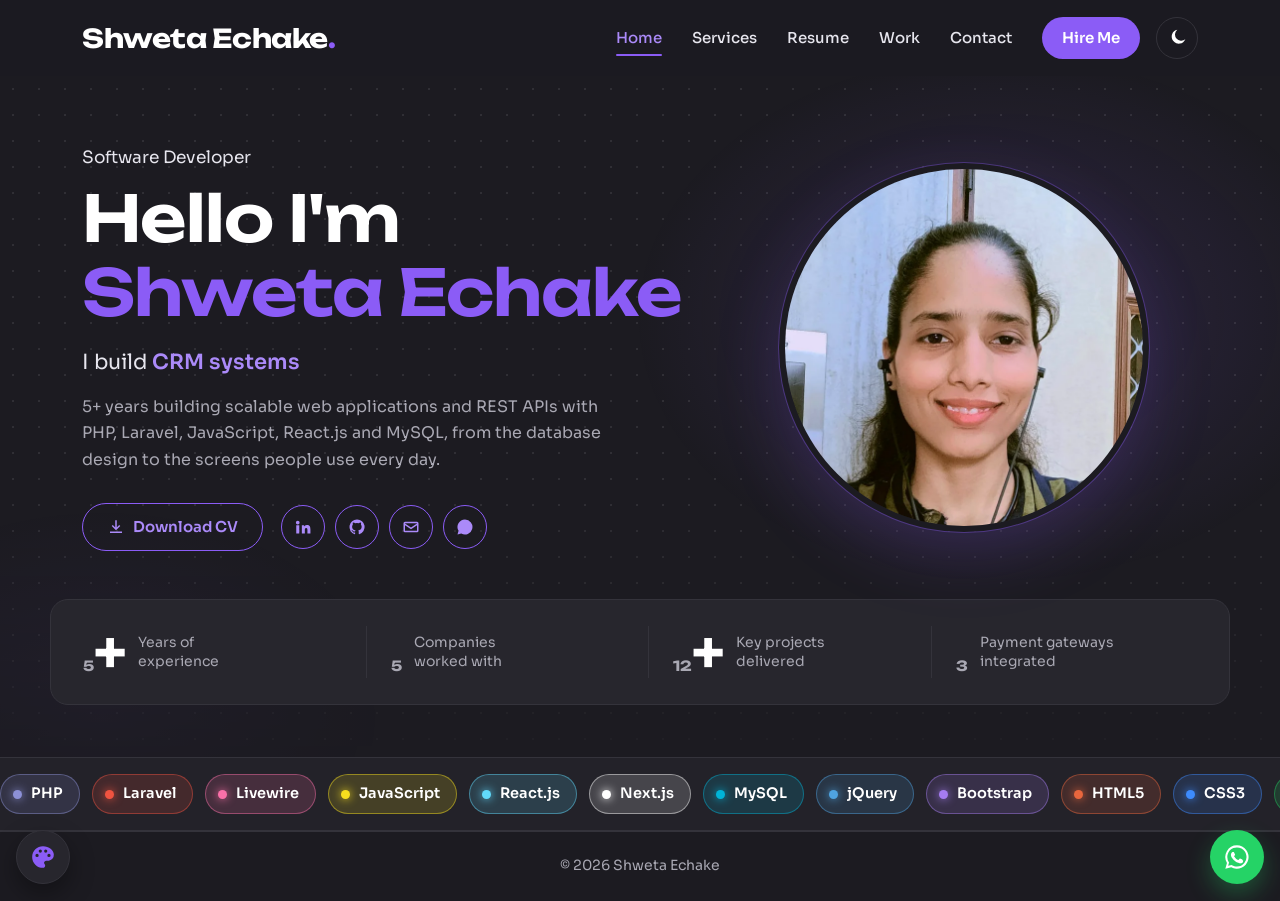
==== index.html @ 84bd7b8d "Home: the numbers count up from 0, like FolioHub Co-Authored-By: Claude Opus 5.5 <noreply@anthropic." ====
<!doctype html>
<html lang="en">
<head>
    <meta charset="utf-8">
    <meta name="viewport" content="width=device-width, initial-scale=1">
    <title>Shweta Echake - Senior Software Developer</title>
    <meta name="description" content="Shweta Echake - Senior Software Developer in Mumbai with 5+ years building web applications and REST APIs with PHP, Laravel, React.js and MySQL.">
    <meta property="og:title" content="Shweta Echake - Senior Software Developer">
    <meta property="og:description" content="5+ years building web applications and REST APIs with PHP, Laravel, React.js and MySQL.">
    <meta property="og:type" content="website">
    <meta name="theme-color" content="#1c1b21">
    <link rel="canonical" href="https://shwetaechake.github.io/">
    <meta property="og:url" content="https://shwetaechake.github.io/">
    <meta property="og:image" content="https://shwetaechake.github.io/images/og.png">
    <meta property="og:image:width" content="1200">
    <meta property="og:image:height" content="630">
    <meta property="og:image:alt" content="Shweta Echake - Senior Software Developer, PHP · Laravel · React.js · MySQL">
    <meta name="twitter:card" content="summary_large_image">
    <script type="application/ld+json">
    {"@context": "https://schema.org", "@type": "Person", "name": "Shweta Echake", "jobTitle": "Senior Software Developer",
     "url": "https://shwetaechake.github.io/", "email": "mailto:shwetaechake16@gmail.com", "address": {"@type": "PostalAddress", "addressLocality": "Mumbai", "addressCountry": "IN"},
     "worksFor": {"@type": "Organization", "name": "Datagrid Solutions"},
     "knowsAbout": ["PHP", "Laravel", "JavaScript", "React.js", "Next.js", "MySQL", "REST APIs", "Payment gateway integration"],
     "sameAs": ["https://linkedin.com/in/shweta-echake", "https://github.com/ShwetaEchake"]}
    </script>
    <link rel="icon" href="data:image/svg+xml,%3Csvg xmlns='http://www.w3.org/2000/svg' viewBox='0 0 64 64'%3E%3Crect width='64' height='64' rx='14' fill='%231c1b21'/%3E%3Ctext x='32' y='42' font-family='Arial' font-size='26' font-weight='700' fill='%238b5cf6' text-anchor='middle'%3ESE%3C/text%3E%3C/svg%3E">
    <link rel="preconnect" href="https://fonts.googleapis.com">
    <link rel="preconnect" href="https://fonts.gstatic.com" crossorigin>
    <link href="https://fonts.googleapis.com/css2?family=Unbounded:wght@500;600;700&family=Sora:wght@300;400;500;600&display=swap" rel="stylesheet">
    <link rel="stylesheet" href="styles.css?v=202610281732">
</head>
<body>
    <header class="site-header">
        <div class="wrap nav">
            <a href="#home" class="logo" aria-label="Shweta Echake - home">Shweta Echake<span>.</span></a>
            <button class="nav-toggle" aria-expanded="false" aria-controls="nav-links" aria-label="Open menu">
                <span></span><span></span><span></span>
            </button>
            <nav id="nav-links" class="nav-links">
                <a href="#home">Home</a>
                <a href="#services">Services</a>
                <a href="#resume">Resume</a>
                <a href="#work">Work</a>
                <a href="#contact">Contact</a>
                <a href="#contact" class="nav-cta">Hire Me</a>
            </nav>
        </div>
    </header>

    <main id="top">
        <!-- ============ HOME ============ -->
        <section id="home" class="tab hero" data-tab="home">
            <div class="wrap hero-grid">
                <div class="hero-copy">
                    <p class="hero-role">Software Developer</p>
                    <h1>Hello I'm<br><span>Shweta Echake</span></h1>
                    <p class="hero-line">I build <span class="rotator" aria-live="polite"><span class="rotator-word">CRM systems</span></span></p>
                    <p class="lead">5+ years building scalable web applications and REST APIs with PHP, Laravel, JavaScript, React.js and MySQL, from the database design to the screens people use every day.</p>
                    <div class="hero-actions">
                        <a href="Shweta_Echake_Resume.pdf" class="btn btn-outline" download>
                            <svg viewBox="0 0 24 24" aria-hidden="true"><path d="M11 3h2v9.6l3.3-3.3 1.4 1.4L12 16.4l-5.7-5.7 1.4-1.4 3.3 3.3V3ZM4 18h16v2H4v-2Z"/></svg>
                            Download CV
                        </a>
                        <ul class="socials">
                            <li><a href="https://linkedin.com/in/shweta-echake" target="_blank" rel="noopener" aria-label="LinkedIn"><svg viewBox="0 0 24 24" aria-hidden="true"><path d="M4.98 3.5a2.5 2.5 0 1 1 0 5 2.5 2.5 0 0 1 0-5ZM3 9.75h4v11H3v-11Zm6.5 0h3.8v1.5h.05c.53-1 1.83-2.05 3.77-2.05 4.03 0 4.78 2.65 4.78 6.1v5.450h-4v-4.83c0-1.15-.02-2.63-1.6-2.63-1.6 0-1.85 1.25-1.85 2.55v4.91h-4v-11Z"/></svg></a></li>
                            <li><a href="https://github.com/ShwetaEchake" target="_blank" rel="noopener" aria-label="GitHub"><svg viewBox="0 0 24 24" aria-hidden="true"><path d="M12 2a10 10 0 0 0-3.2 19.5c.5.1.7-.2.7-.5v-1.7c-2.8.6-3.4-1.3-3.4-1.3-.5-1.2-1.1-1.5-1.1-1.5-.9-.6.1-.6.1-.6 1 .1 1.5 1 1.5 1 .9 1.5 2.4 1.1 2.9.8.1-.6.4-1.1.6-1.3-2.2-.3-4.6-1.1-4.6-5 0-1.1.4-2 1-2.7-.1-.3-.4-1.3.1-2.7 0 0 .8-.3 2.8 1a9.6 9.6 0 0 1 5 0c1.9-1.3 2.7-1 2.7-1 .6 1.4.2 2.4.1 2.7.6.7 1 1.6 1 2.7 0 3.9-2.3 4.7-4.6 5 .4.3.7.9.7 1.9v2.8c0 .3.2.6.7.5A10 10 0 0 0 12 2Z"/></svg></a></li>
                            <li><a href="mailto:shwetaechake16@gmail.com" aria-label="Email"><svg viewBox="0 0 24 24" aria-hidden="true"><path d="M4 5h16a2 2 0 0 1 2 2v10a2 2 0 0 1-2 2H4a2 2 0 0 1-2-2V7a2 2 0 0 1 2-2Zm0 2v.4l8 5.2 8-5.2V7H4Zm16 2.8-7.5 4.9a1 1 0 0 1-1 0L4 9.8V17h16V9.8Z"/></svg></a></li>
                            <li><a href="https://wa.me/918169520690" target="_blank" rel="noopener" aria-label="WhatsApp"><svg viewBox="0 0 24 24" aria-hidden="true"><path d="M12 2a10 10 0 0 0-8.6 15.1L2 22l5-1.3A10 10 0 1 0 12 2Zm4.5 12.1c-.2-.1-1.5-.7-1.7-.8-.2-.1-.4-.1-.6.1l-.8 1c-.1.2-.3.2-.5.1a6.7 6.7 0 0 1-3.3-2.9c-.3-.4.2-.4.7-1.3.1-.2 0-.3 0-.4l-.8-1.8c-.2-.5-.4-.4-.6-.4h-.5a1 1 0 0 0-.7.3 3 3 0 0 0-.9 2.2c0 1.3.9 2.5 1.1 2.7.1.2 1.8 2.8 4.4 3.9 1.6.7 2.3.8 3.1.6.5-.1 1.5-.6 1.7-1.2.2-.6.2-1.1.2-1.2-.1-.1-.3-.2-.5-.3Z"/></svg></a></li>
                        </ul>
                    </div>
                </div>
                <div class="hero-art">
                    <picture class="portrait">
                        <source srcset="images/shweta.webp" type="image/webp">
                        <img src="images/shweta.jpg" width="720" height="720" alt="Shweta Echake" fetchpriority="high">
                    </picture>
                </div>
            </div>

            <ul class="wrap stats" aria-label="At a glance">
                <li><b><span class="count" data-to="5">5</span>+</b><span>Years of <br>experience</span></li>
                <li><b><span class="count" data-to="5">5</span></b><span>Companies <br>worked with</span></li>
                <li><b><span class="count" data-to="12">12</span>+</b><span>Key projects <br>delivered</span></li>
                <li><b><span class="count" data-to="3">3</span></b><span>Payment gateways <br>integrated</span></li>
            </ul>

            <div class="marquee" aria-label="Technologies I work with">
                <div class="marquee-track">
                    <ul><li style="--c: #8c90d6">PHP</li><li style="--c: #f05340">Laravel</li><li style="--c: #fb70a9">Livewire</li><li style="--c: #f7df1e">JavaScript</li><li style="--c: #61dafb">React.js</li><li style="--c: #ffffff">Next.js</li><li style="--c: #00b4d8">MySQL</li><li style="--c: #4fa3e0">jQuery</li><li style="--c: #a57cf0">Bootstrap</li><li style="--c: #e8663d">HTML5</li><li style="--c: #3d8bfd">CSS3</li><li style="--c: #22c55e">REST APIs</li><li style="--c: #f05032">Git</li><li style="--c: #d1d5db">GitHub</li></ul>
                    <ul aria-hidden="true"><li style="--c: #8c90d6">PHP</li><li style="--c: #f05340">Laravel</li><li style="--c: #fb70a9">Livewire</li><li style="--c: #f7df1e">JavaScript</li><li style="--c: #61dafb">React.js</li><li style="--c: #ffffff">Next.js</li><li style="--c: #00b4d8">MySQL</li><li style="--c: #4fa3e0">jQuery</li><li style="--c: #a57cf0">Bootstrap</li><li style="--c: #e8663d">HTML5</li><li style="--c: #3d8bfd">CSS3</li><li style="--c: #22c55e">REST APIs</li><li style="--c: #f05032">Git</li><li style="--c: #d1d5db">GitHub</li></ul>
                </div>
            </div>
        </section>

        <!-- ============ SERVICES ============ -->
        <section id="services" class="tab section" data-tab="services">
            <div class="wrap">
                <h2 class="title">What I can build for you</h2>
                <p class="muted svc-intro">From a single feature to a complete system, on PHP, Laravel, React.js and MySQL.</p>
                <div class="svc-grid">
                    <a href="#contact" class="svc reveal-svc">
                        <div class="svc-top"><span class="svc-num">01</span><span class="svc-arrow"><svg viewBox="0 0 24 24" aria-hidden="true"><path d="M7 7h10v10h-2V10.4l-8.3 8.3-1.4-1.4L13.6 9H7V7Z"/></svg></span></div>
                        <h3>Laravel web applications</h3>
                        <p>Custom business software built on Laravel and MySQL, the way I have built CRM, HR, inspection and budget-control systems for companies and a municipal corporation.</p>
                    </a>
                    <a href="#contact" class="svc reveal-svc">
                        <div class="svc-top"><span class="svc-num">02</span><span class="svc-arrow"><svg viewBox="0 0 24 24" aria-hidden="true"><path d="M7 7h10v10h-2V10.4l-8.3 8.3-1.4-1.4L13.6 9H7V7Z"/></svg></span></div>
                        <h3>Admin panels &amp; dashboards</h3>
                        <p>Admin apps with role-based access, reports and dashboards, including layouts that work as well on a phone as on a laptop.</p>
                    </a>
                    <a href="#contact" class="svc reveal-svc">
                        <div class="svc-top"><span class="svc-num">03</span><span class="svc-arrow"><svg viewBox="0 0 24 24" aria-hidden="true"><path d="M7 7h10v10h-2V10.4l-8.3 8.3-1.4-1.4L13.6 9H7V7Z"/></svg></span></div>
                        <h3>Payment gateway integration</h3>
                        <p>Online payments, invoices and settlement, with experience integrating Square, PayPal and Razorpay.</p>
                    </a>
                    <a href="#contact" class="svc reveal-svc">
                        <div class="svc-top"><span class="svc-num">04</span><span class="svc-arrow"><svg viewBox="0 0 24 24" aria-hidden="true"><path d="M7 7h10v10h-2V10.4l-8.3 8.3-1.4-1.4L13.6 9H7V7Z"/></svg></span></div>
                        <h3>Websites with Next.js</h3>
                        <p>Fast, mobile-first websites in Next.js and React, connected to an admin so the content can be updated without a developer.</p>
                    </a>
                    <a href="#contact" class="svc reveal-svc">
                        <div class="svc-top"><span class="svc-num">05</span><span class="svc-arrow"><svg viewBox="0 0 24 24" aria-hidden="true"><path d="M7 7h10v10h-2V10.4l-8.3 8.3-1.4-1.4L13.6 9H7V7Z"/></svg></span></div>
                        <h3>REST APIs</h3>
                        <p>Clean REST APIs in Laravel for web and mobile front-ends, with validation, access control and documentation.</p>
                    </a>
                    <a href="#contact" class="svc reveal-svc">
                        <div class="svc-top"><span class="svc-num">06</span><span class="svc-arrow"><svg viewBox="0 0 24 24" aria-hidden="true"><path d="M7 7h10v10h-2V10.4l-8.3 8.3-1.4-1.4L13.6 9H7V7Z"/></svg></span></div>
                        <h3>Maintenance &amp; fixes</h3>
                        <p>Finding and fixing bugs in existing PHP and Laravel projects, from crashing reports to missing migrations on a server.</p>
                    </a>
                </div>
            </div>
        </section>

        <!-- ============ RESUME ============ -->
        <section id="resume" class="tab section" data-tab="resume">
            <div class="wrap resume-grid">
                <aside class="resume-side">
                    <h2 class="title">Why hire me?</h2>
                    <p class="muted">Senior developer who has shipped CRM, HR, inspection, budget-control and community platforms, from the database design to the screens people use every day.</p>
                    <div class="resume-tabs" role="tablist" aria-label="Resume">
                        <a href="#experience" role="tab" data-panel="experience">Experience</a>
                        <a href="#education" role="tab" data-panel="education">Education</a>
                        <a href="#skills" role="tab" data-panel="skills">Skills</a>
                        <a href="#about" role="tab" data-panel="about">About me</a>
                    </div>
                </aside>

                <div class="resume-panels">
                    <!-- Experience -->
                    <div id="experience" class="panel" data-panel="experience" role="tabpanel">
                        <h2 class="title">Experience</h2>
                        <p class="muted">Five companies in Mumbai since 2020, building on PHP, mostly with Laravel.</p>
                        <div class="xp-grid">
                            <article class="xp-card is-current">
                                <p class="when">Jun 2026 – Present <span class="xp-dur" data-from="2026-06" data-to=""></span></p>
                                <h3>Senior Software Developer</h3>
                                <p class="where"><i></i>Datagrid Solutions <span class="now">Current</span></p>
                                <ul class="points">
                                    <li>Developing the platform for the Jain Society of Greater Atlanta (JSGA), covering membership, donations and community management, using Laravel 11 and MySQL.</li>
                                    <li>Built the membership renewal flow with online payment, member IDs and linked family members.</li>
                                    <li>Built donation modules for multiple funds (scholarship, general fund, Jeev Daya, Gautam Nidhi), with donation tracking, invoices and a donation dashboard.</li>
                                    <li class="more">Developed proforma invoicing for members and non-members, with payment settlement and proforma reports.</li>
                                    <li class="more">Delivered Gallery (photos and videos), Virtual Darshan (live video), Obituary and Snatra Samagri request forms with email notifications, Feedback and Committee modules, with labels managed through language files.</li>
                                    <li class="more">Added "Scan to Donate" QR codes for each donation fund, and role-based access for donation tracking and gallery management.</li>
                                </ul>
                                <button type="button" class="more-btn" aria-expanded="false">Show 3 more</button>
                            </article>
                            <article class="xp-card">
                                <p class="when">Jun 2025 – Mar 2026 <span class="xp-dur" data-from="2025-06" data-to="2026-03"></span></p>
                                <h3>PHP Laravel Developer</h3>
                                <p class="where"><i></i>Bynaric Systems Private Limited</p>
                                <ul class="points">
                                    <li>Designed and developed a comprehensive Inspection Management System using Laravel and MySQL, digitizing the entire inspection workflow.</li>
                                    <li>Implemented role-based access control (RBAC) to manage Admin and Inspector privileges.</li>
                                    <li>Built modules for inspection creation, assignment, tracking, and reporting with real-time progress visibility.</li>
                                    <li>Reduced manual reporting efforts significantly by centralizing inspection data.</li>
                                </ul>
                            </article>
                            <article class="xp-card">
                                <p class="when">Jun 2023 – Feb 2025 <span class="xp-dur" data-from="2023-06" data-to="2025-02"></span></p>
                                <h3>PHP Laravel Developer</h3>
                                <p class="where"><i></i>Core Ocean Solution LLP</p>
                                <ul class="points">
                                    <li>Led development of the Budget Control Register (BCR) accounting system for Panvel Municipal Corporation, managing its budgetary workflows.</li>
                                    <li>Streamlined tracking of work orders and bills within designated budgets.</li>
                                    <li>Participated in client meetings to align software features with business requirements.</li>
                                </ul>
                            </article>
                            <article class="xp-card">
                                <p class="when">Sep 2022 – May 2023 <span class="xp-dur" data-from="2022-09" data-to="2023-05"></span></p>
                                <h3>PHP Developer</h3>
                                <p class="where"><i></i>Fintoo (Financial Hospital Advisor LLP)</p>
                                <ul class="points">
                                    <li>Designed and maintained a CRM tool for managing financial and stock advisory services.</li>
                                    <li>Collaborated with cross-functional teams to integrate back-end logic with front-end interfaces.</li>
                                    <li>Improved efficiency of financial advisory workflows through user-friendly application design.</li>
                                </ul>
                            </article>
                            <article class="xp-card">
                                <p class="when">Oct 2020 – Sep 2022 <span class="xp-dur" data-from="2020-10" data-to="2022-09"></span></p>
                                <h3>PHP Laravel Developer</h3>
                                <p class="where"><i></i>Infoz Software Solution</p>
                                <ul class="points">
                                    <li>Developed an HR Management System automating employee lifecycle and payroll processes using Laravel.</li>
                                    <li>Built Diskcovero, a platform for efficient disk management.</li>
                                    <li>Developed SpeakWell English Academy, an application supporting English learning programs.</li>
                                    <li>Gained foundational experience in PHP development, database management, and version control.</li>
                                </ul>
                            </article>
                        </div>
                    </div>

                    <!-- Education -->
                    <div id="education" class="panel" data-panel="education" role="tabpanel">
                        <h2 class="title">Education</h2>
                        <p class="muted">Information Technology graduate from Mumbai University.</p>
                        <div class="xp-grid">
                            <article class="xp-card">
                                <p class="when">2019</p>
                                <h3>B.Sc. – Information Technology</h3>
                                <p class="where"><i></i>Pune Vidyarthi Griha's College of Science and Technology, Mumbai University</p>
                            </article>
                            <article class="xp-card">
                                <p class="when">2016</p>
                                <h3>HSC (Class XII)</h3>
                                <p class="where"><i></i>Maharashtra State Board · Pune Vidyarthi Griha's College of Science and Technology</p>
                            </article>
                            <article class="xp-card">
                                <p class="when">2014</p>
                                <h3>SSC (Class X)</h3>
                                <p class="where"><i></i>Maharashtra State Board · Swami Shamanand High School</p>
                            </article>
                        </div>
                    </div>

                    <!-- Skills -->
                    <div id="skills" class="panel" data-panel="skills" role="tabpanel">
                        <h2 class="title">My skills</h2>
                        <p class="muted">The tools I build with, and where I have used them.</p>
                        <div class="skill-filter" role="group" aria-label="Show skills">
                            <button type="button" data-filter="all" aria-pressed="true">All <span>13</span></button>
                            <button type="button" data-filter="back" aria-pressed="false">Back-end <span>4</span></button>
                            <button type="button" data-filter="front" aria-pressed="false">Front-end <span>7</span></button>
                            <button type="button" data-filter="tools" aria-pressed="false">Tools <span>2</span></button>
                        </div>
                        <ul class="skill-grid">
                            <li class="skill" data-cat="back" style="--b: #8c90d6">
                                <span class="skill-logo"><img src="images/skills/php.svg" alt="" width="40" height="40" loading="lazy"></span>
                                <b>PHP</b>
                                <small>Back-end language</small>
                                <span class="used"><i></i>Every project since 2020</span>
                            </li>
                            <li class="skill" data-cat="back" style="--b: #f05340">
                                <span class="skill-logo"><img src="images/skills/laravel.svg" alt="" width="40" height="40" loading="lazy"></span>
                                <b>Laravel</b>
                                <small>Back-end framework</small>
                                <span class="used"><i></i>JSGA · Varpe · Inspection · HR</span>
                            </li>
                            <li class="skill" data-cat="back" style="--b: #fb70a9">
                                <span class="skill-logo"><img src="images/skills/livewire.svg" alt="" width="40" height="40" loading="lazy"></span>
                                <b>Livewire</b>
                                <small>Laravel UI framework</small>
                            </li>
                            <li class="skill" data-cat="back" style="--b: #00b4d8">
                                <span class="skill-logo"><img src="images/skills/mysql.svg" alt="" width="40" height="40" loading="lazy"></span>
                                <b>MySQL</b>
                                <small>Database</small>
                                <span class="used"><i></i>JSGA · Varpe · Inspection</span>
                            </li>
                            <li class="skill" data-cat="front" style="--b: #f7df1e">
                                <span class="skill-logo"><img src="images/skills/javascript.svg" alt="" width="40" height="40" loading="lazy"></span>
                                <b>JavaScript</b>
                                <small>Language</small>
                            </li>
                            <li class="skill" data-cat="front" style="--b: #61dafb">
                                <span class="skill-logo"><img src="images/skills/react.svg" alt="" width="40" height="40" loading="lazy"></span>
                                <b>React.js</b>
                                <small>UI library</small>
                                <span class="used"><i></i>Varpe Flower website</span>
                            </li>
                            <li class="skill" data-cat="front" style="--b: #ffffff">
                                <span class="skill-logo"><img src="images/skills/nextjs.svg" alt="" width="40" height="40" loading="lazy"></span>
                                <b>Next.js</b>
                                <small>React framework</small>
                                <span class="used"><i></i>Varpe Flower website</span>
                            </li>
                            <li class="skill" data-cat="front" style="--b: #4fa3e0">
                                <span class="skill-logo"><img src="images/skills/jquery.svg" alt="" width="40" height="40" loading="lazy"></span>
                                <b>jQuery</b>
                                <small>JavaScript library</small>
                                <span class="used"><i></i>Varpe admin</span>
                            </li>
                            <li class="skill" data-cat="front" style="--b: #a57cf0">
                                <span class="skill-logo"><img src="images/skills/bootstrap.svg" alt="" width="40" height="40" loading="lazy"></span>
                                <b>Bootstrap</b>
                                <small>CSS framework</small>
                                <span class="used"><i></i>Varpe admin</span>
                            </li>
                            <li class="skill" data-cat="front" style="--b: #e8663d">
                                <span class="skill-logo"><img src="images/skills/html5.svg" alt="" width="40" height="40" loading="lazy"></span>
                                <b>HTML5</b>
                                <small>Markup</small>
                            </li>
                            <li class="skill" data-cat="front" style="--b: #3d8bfd">
                                <span class="skill-logo"><img src="images/skills/css3.svg" alt="" width="40" height="40" loading="lazy"></span>
                                <b>CSS3</b>
                                <small>Styling</small>
                            </li>
                            <li class="skill" data-cat="tools" style="--b: #f05032">
                                <span class="skill-logo"><img src="images/skills/git.svg" alt="" width="40" height="40" loading="lazy"></span>
                                <b>Git</b>
                                <small>Version control</small>
                                <span class="used"><i></i>JSGA · Varpe</span>
                            </li>
                            <li class="skill" data-cat="tools" style="--b: #d1d5db">
                                <span class="skill-logo"><img src="images/skills/github.svg" alt="" width="40" height="40" loading="lazy"></span>
                                <b>GitHub</b>
                                <small>Code hosting</small>
                                <span class="used"><i></i>Varpe · this portfolio</span>
                            </li>
                        </ul>
                        <h3 class="sub-title">Practices</h3>
                        <ul class="prac-grid">
                            <li><span class="prac-ico"><svg viewBox="0 0 24 24" aria-hidden="true"><path d="M8.6 7.4 4 12l4.6 4.6L10 15.2 6.8 12 10 8.8 8.6 7.4Zm6.8 0L14 8.8l3.2 3.2-3.2 3.2 1.4 1.4L20 12l-4.6-4.6Z"/></svg></span><div><b>REST API development</b><small>JSGA · Varpe</small></div></li>
                            <li><span class="prac-ico"><svg viewBox="0 0 24 24" aria-hidden="true"><path d="M3 6a2 2 0 0 1 2-2h14a2 2 0 0 1 2 2v12a2 2 0 0 1-2 2H5a2 2 0 0 1-2-2V6Zm2 0v2h14V6H5Zm0 5v7h14v-7H5Zm2 3h5v2H7v-2Z"/></svg></span><div><b>Payment gateway integration</b><small>Square · PayPal · Razorpay on JSGA</small></div></li>
                            <li><span class="prac-ico"><svg viewBox="0 0 24 24" aria-hidden="true"><path d="M12 2a5 5 0 0 1 5 5v3h1a2 2 0 0 1 2 2v8a2 2 0 0 1-2 2H6a2 2 0 0 1-2-2v-8a2 2 0 0 1 2-2h1V7a5 5 0 0 1 5-5Zm0 2a3 3 0 0 0-3 3v3h6V7a3 3 0 0 0-3-3Zm0 9a2 2 0 0 0-1 3.7V18h2v-1.3A2 2 0 0 0 12 13Z"/></svg></span><div><b>Role-based access (RBAC)</b><small>JSGA · Inspection · Varpe</small></div></li>
                            <li><span class="prac-ico"><svg viewBox="0 0 24 24" aria-hidden="true"><path d="M10.6 13.4a1 1 0 0 1 0-1.4l3-3a1 1 0 1 1 1.4 1.4l-3 3a1 1 0 0 1-1.4 0ZM8.5 18.5a3.5 3.5 0 0 1-2.5-6l2-2 1.4 1.4-2 2a1.5 1.5 0 1 0 2.2 2.2l2-2 1.4 1.4-2 2a3.5 3.5 0 0 1-2.5 1Zm7.1-5.3-1.4-1.4 2-2a1.5 1.5 0 1 0-2.2-2.2l-2 2-1.4-1.4 2-2a3.5 3.5 0 1 1 5 5l-2 2Z"/></svg></span><div><b>Front-end &amp; back-end integration</b><small>Fintoo CRM · Varpe</small></div></li>
                            <li><span class="prac-ico"><svg viewBox="0 0 24 24" aria-hidden="true"><path d="M12 4a8 8 0 0 1 7.7 5.9l1.8-1.1.9 1.6-4.3 2.6-2.6-4.3 1.7-1 .7 1.1A6 6 0 0 0 6.3 10H4.2A8 8 0 0 1 12 4Zm-7.4 8.1 4.3-2.6 2.6 4.3-1.7 1-.7-1.1a6 6 0 0 0 11.6-.7h2.1a8 8 0 0 1-15.5 1.9l-1.8 1.1-.9-1.6Z"/></svg></span><div><b>Agile / Scrum</b><small>Working with cross-functional teams</small></div></li>
                        </ul>
                    </div>

                    <!-- About -->
                    <div id="about" class="panel" data-panel="about" role="tabpanel">
                        <h2 class="title">About me</h2>
                        <div class="about-text">
                            <p>I'm a full-stack developer who works mostly in Laravel and MySQL, with React.js and Next.js on the front end. I've built systems for finance, HR, inspections, municipal budgets and community organizations, from the database design to the screens people use every day.</p>
                            <p>I care about the details that make software work for the people using it: clear role-based access, workflows that replace paperwork, and reports that save hours of manual effort. I work closely with cross-functional teams and clients to turn business requirements into reliable features.</p>
                        </div>
                        <dl class="info-grid">
                            <div><dt>Name</dt><dd>Shweta Echake</dd></div>
                            <div><dt>Experience</dt><dd>5+ years</dd></div>
                            <div><dt>Phone</dt><dd><a href="tel:+918169520690">+91 81695 20690</a></dd></div>
                            <div><dt>Email</dt><dd><a href="mailto:shwetaechake16@gmail.com">shwetaechake16@gmail.com</a></dd></div>
                            <div><dt>Location</dt><dd>Mumbai, India</dd></div>
                            <div><dt>LinkedIn</dt><dd><a href="https://linkedin.com/in/shweta-echake" target="_blank" rel="noopener">shweta-echake</a></dd></div>
                            <div><dt>GitHub</dt><dd><a href="https://github.com/ShwetaEchake" target="_blank" rel="noopener">ShwetaEchake</a></dd></div>
                        </dl>
                    </div>
                </div>
            </div>
        </section>

        <!-- ============ WORK ============ -->
        <section id="work" class="tab section" data-tab="work">
            <div class="wrap">
                <div class="slider" aria-roledescription="carousel" aria-label="Projects">
                    <article class="slide" aria-roledescription="slide" aria-label="1 of 8">
                        <div class="slide-copy">
                            <p class="slide-num">01</p>
                            <h2>JSGA – Jain Society of Greater Atlanta</h2>
                            <p class="built">Community platform · USA · Built at Datagrid Solutions</p>
                            <p>Laravel platform for a US-based Jain community organization covering membership renewals, donations, proforma invoicing and community services, with online payments through Square, PayPal and Razorpay.</p>
                            <ul class="tags"><li>Laravel 11</li><li>MySQL</li><li>Square</li><li>PayPal</li><li>Razorpay</li><li>RBAC</li></ul>
                            <div class="slide-links"><a href="jsga.html" class="round-link" aria-label="Open the JSGA case study"><svg viewBox="0 0 24 24" aria-hidden="true"><path d="M7 7h10v10h-2V10.4l-8.3 8.3-1.4-1.4L13.6 9H7V7Z"/></svg></a><a href="jsga.html" class="text-link">Case study</a><a href="https://jsgatemple.unifyams.ai/" class="text-link live-link" target="_blank" rel="noopener">Live site <span aria-hidden="true">↗</span></a></div>
                        </div>
                        <figure class="slide-media"><img src="images/jsga-laptop.jpg" width="1440" height="900" loading="lazy" alt="JSGA home page: 'A Place of Peace, Practice &amp; Community' with a photo of the temple"></figure>
                    </article>
                    <article class="slide" aria-roledescription="slide" aria-label="2 of 8">
                        <div class="slide-copy">
                            <p class="slide-num">02</p>
                            <h2>Varpe Flower Decorators</h2>
                            <p class="built">Florist business · Website + admin app · Freelance project</p>
                            <p>Website and admin app for a flower decoration business: customers browse services and the gallery and send a booking enquiry; the team turns enquiries into quotations, shares them on WhatsApp and tracks bookings on a calendar.</p>
                            <ul class="tags"><li>Next.js 16</li><li>React 19</li><li>Laravel 12</li><li>MySQL</li><li>PDF</li><li>Web push</li></ul>
                            <div class="slide-links"><a href="varpe-flower.html" class="round-link" aria-label="Open the Varpe Flower Decorators case study"><svg viewBox="0 0 24 24" aria-hidden="true"><path d="M7 7h10v10h-2V10.4l-8.3 8.3-1.4-1.4L13.6 9H7V7Z"/></svg></a><a href="varpe-flower.html" class="text-link">Case study</a><a href="https://varpeflowersdecor.vercel.app/" class="text-link live-link" target="_blank" rel="noopener">Live site <span aria-hidden="true">↗</span></a></div>
                        </div>
                        <figure class="slide-media"><img src="images/varpe-laptop.jpg" width="1440" height="900" loading="lazy" alt="Varpe Flower Decorators home page: 'Turning Flowers Into Feelings' with a bouquet photo"></figure>
                    </article>
                    <article class="slide" aria-roledescription="slide" aria-label="3 of 8">
                        <div class="slide-copy">
                            <p class="slide-num">03</p>
                            <h2>BCR – Accounting Management System</h2>
                            <p class="built">Municipal finance · For Panvel Municipal Corporation · Built at Core Ocean Solution</p>
                            <p>Budget Control Register and accounting system for Panvel Municipal Corporation (पनवेल महानगरपालिका), managing budgetary workflows and keeping work orders and bills tracked within their budgets.</p>
                            <ul class="tags"><li>Laravel</li><li>MySQL</li><li>Budget control</li><li>Work orders &amp; bills</li></ul>
                            <div class="slide-links"><a href="https://bcr.ulberp.com/" class="round-link" target="_blank" rel="noopener" aria-label="Open the BCR system"><svg viewBox="0 0 24 24" aria-hidden="true"><path d="M7 7h10v10h-2V10.4l-8.3 8.3-1.4-1.4L13.6 9H7V7Z"/></svg></a><a href="https://bcr.ulberp.com/" class="text-link" target="_blank" rel="noopener">bcr.ulberp.com</a></div>
                        </div>
                        <figure class="slide-media"><img src="images/bcr-laptop.jpg" width="1440" height="758" loading="lazy" alt="Login page of the Panvel Municipal Corporation Accounting Management System"></figure>
                    </article>
                    <article class="slide" aria-roledescription="slide" aria-label="4 of 8">
                        <div class="slide-copy">
                            <p class="slide-num">04</p>
                            <h2>Inspection Management System</h2>
                            <p class="built">Government · For Maharashtra State Board of Nursing and Paramedical Education (MSBNPE) · Built at Bynaric Systems</p>
                            <p>End-to-end inspection workflow platform with RBAC, real-time tracking, and centralized data management using Laravel and MySQL.</p>
                            <ul class="tags"><li>Laravel</li><li>MySQL</li><li>RBAC</li></ul>
                        </div>
                        <figure class="slide-media"><img src="images/msbnpe-laptop.jpg" width="1440" height="778" loading="lazy" alt="Login page of the Maharashtra State Board of Nursing and Paramedical Education (MSBNPE) affiliation system"></figure>
                    </article>
                    <article class="slide" aria-roledescription="slide" aria-label="5 of 8">
                        <div class="slide-copy">
                            <p class="slide-num">05</p>
                            <h2>Financial CRM</h2>
                            <p class="built">Financial services · Built at Fintoo</p>
                            <p>Financial advisory CRM supporting diverse client needs, with back-end and front-end integration for financial and stock advisory services.</p>
                            <ul class="tags"><li>PHP</li><li>MySQL</li><li>CRM</li></ul>
                            <div class="slide-links"><a href="https://fintoo.in/" class="round-link" target="_blank" rel="noopener" aria-label="Open the Fintoo website"><svg viewBox="0 0 24 24" aria-hidden="true"><path d="M7 7h10v10h-2V10.4l-8.3 8.3-1.4-1.4L13.6 9H7V7Z"/></svg></a><a href="https://fintoo.in/" class="text-link" target="_blank" rel="noopener">fintoo.in</a></div>
                        </div>
                        <figure class="slide-media"><img src="images/fintoo-laptop.jpg" width="1440" height="900" loading="lazy" alt="Fintoo home page: 'Your money, finally advised — not just displayed.' with the Fintoo app on a phone"></figure>
                    </article>
                    <article class="slide" aria-roledescription="slide" aria-label="6 of 8">
                        <div class="slide-copy">
                            <p class="slide-num">06</p>
                            <h2>HR Management System</h2>
                            <p class="built">HR · Built at Infoz Software Solution</p>
                            <p>Laravel-based HR platform automating employee lifecycle, payroll, and operational HR processes.</p>
                            <ul class="tags"><li>Laravel</li><li>MySQL</li><li>Payroll</li></ul>
                        </div>
                        <figure class="slide-media slide-art"><svg viewBox="0 0 24 24" aria-hidden="true"><path d="M9 11a4 4 0 1 1 0-8 4 4 0 0 1 0 8Zm7.5 1a3.5 3.5 0 1 1 0-7 3.5 3.5 0 0 1 0 7ZM2 20c0-3.3 3.1-6 7-6s7 2.7 7 6v1H2v-1Zm15.5-6.5c2.6.3 4.5 2.2 4.5 4.5v3h-4v-1c0-2.5-1.1-4.7-2.9-6.2.7-.2 1.5-.3 2.4-.3Z"/></svg><span>Employee lifecycle · Payroll</span></figure>
                    </article>
                    <article class="slide" aria-roledescription="slide" aria-label="7 of 8">
                        <div class="slide-copy">
                            <p class="slide-num">07</p>
                            <h2>SpeakWell English Academy</h2>
                            <p class="built">Education · Ghatkopar, Mumbai · Built at Infoz Software Solution</p>
                            <p>An application supporting the English learning programs of SpeakWell English Academy, a spoken-English institute in Ghatkopar, Mumbai.</p>
                            <ul class="tags"><li>PHP</li><li>Education</li><li>Web application</li></ul>
                            <div class="slide-links"><a href="https://speakwellghatkopar.in/" class="round-link" target="_blank" rel="noopener" aria-label="Open the SpeakWell English Academy website"><svg viewBox="0 0 24 24" aria-hidden="true"><path d="M7 7h10v10h-2V10.4l-8.3 8.3-1.4-1.4L13.6 9H7V7Z"/></svg></a><a href="https://speakwellghatkopar.in/" class="text-link" target="_blank" rel="noopener">speakwellghatkopar.in</a></div>
                        </div>
                        <figure class="slide-media"><img src="images/speakwell-laptop.jpg" width="1440" height="758" loading="lazy" alt="SpeakWell English Academy home page: 'Speak English with confidence, not hesitation.'"></figure>
                    </article>
                    <article class="slide" aria-roledescription="slide" aria-label="8 of 8">
                        <div class="slide-copy">
                            <p class="slide-num">08</p>
                            <h2>Diskcovero</h2>
                            <p class="built">Storage · Built at Infoz Software Solution</p>
                            <p>A platform for efficient disk management.</p>
                            <ul class="tags"><li>PHP</li><li>Web platform</li></ul>
                        </div>
                        <figure class="slide-media slide-art"><svg viewBox="0 0 24 24" aria-hidden="true"><path d="M12 2c4.97 0 9 1.79 9 4v12c0 2.21-4.03 4-9 4s-9-1.79-9-4V6c0-2.21 4.03-4 9-4Zm7 12.2C17.4 15.3 14.8 16 12 16s-5.4-.7-7-1.8V18c0 .9 2.7 2 7 2s7-1.1 7-2v-3.8Zm0-6C17.4 9.3 14.8 10 12 10s-5.4-.7-7-1.8V12c0 .9 2.7 2 7 2s7-1.1 7-2V8.2ZM12 4C7.7 4 5 5.1 5 6s2.7 2 7 2 7-1.1 7-2-2.7-2-7-2Z"/></svg><span>Efficient disk management</span></figure>
                    </article>
                    <div class="slider-nav">
                        <span class="slider-count" aria-live="polite"></span>
                        <button type="button" class="slider-btn prev" aria-label="Previous project"><svg viewBox="0 0 24 24" aria-hidden="true"><path d="M10.8 5.6 4.4 12l6.4 6.4 1.4-1.4L8.2 13H20v-2H8.2l4-4-1.4-1.4Z"/></svg></button>
                        <button type="button" class="slider-btn next" aria-label="Next project"><svg viewBox="0 0 24 24" aria-hidden="true"><path d="m13.2 5.6-1.4 1.4 4 4H4v2h11.8l-4 4 1.4 1.4 6.4-6.4-6.4-6.4Z"/></svg></button>
                    </div>
                </div>
            </div>
        </section>

        <!-- ============ CONTACT ============ -->
        <section id="contact" class="tab section" data-tab="contact">
            <div class="wrap contact-grid">
                <div class="contact-box">
                    <h2>Let's work together</h2>
                    <p>Open to senior PHP / Laravel and full-stack roles. Email or WhatsApp is the quickest way to reach me.</p>
                    <div class="contact-actions">
                        <a href="mailto:shwetaechake16@gmail.com" class="btn btn-fill">Email me</a>
                        <a href="https://wa.me/918169520690" class="btn btn-outline" target="_blank" rel="noopener">WhatsApp</a>
                        <a href="Shweta_Echake_Resume.pdf" class="btn btn-outline" download>Download CV</a>
                    </div>
                </div>
                <ul class="contact-list">
                    <li><span class="ci"><svg viewBox="0 0 24 24" aria-hidden="true"><path d="M6.6 10.8a15.1 15.1 0 0 0 6.6 6.6l2.2-2.2a1 1 0 0 1 1-.25 11.4 11.4 0 0 0 3.6.57 1 1 0 0 1 1 1V20a1 1 0 0 1-1 1A17 17 0 0 1 3 4a1 1 0 0 1 1-1h3.5a1 1 0 0 1 1 1c0 1.250.2 2.45.57 3.57a1 1 0 0 1-.25 1L6.6 10.8Z"/></svg></span><div><small>Phone</small><a href="tel:+918169520690">+91 81695 20690</a></div></li>
                    <li><span class="ci"><svg viewBox="0 0 24 24" aria-hidden="true"><path d="M4 5h16a2 2 0 0 1 2 2v10a2 2 0 0 1-2 2H4a2 2 0 0 1-2-2V7a2 2 0 0 1 2-2Zm0 2v.4l8 5.2 8-5.2V7H4Zm16 2.8-7.5 4.9a1 1 0 0 1-1 0L4 9.8V17h16V9.8Z"/></svg></span><div><small>Email</small><a href="mailto:shwetaechake16@gmail.com">shwetaechake16@gmail.com</a></div></li>
                    <li><span class="ci"><svg viewBox="0 0 24 24" aria-hidden="true"><path d="M12 2a10 10 0 0 0-8.6 15.1L2 22l5-1.3A10 10 0 1 0 12 2Zm4.5 12.1c-.2-.1-1.5-.7-1.7-.8-.2-.1-.4-.1-.6.1l-.8 1c-.1.2-.3.2-.5.1a6.7 6.7 0 0 1-3.3-2.9c-.3-.4.2-.4.7-1.3.1-.2 0-.3 0-.4l-.8-1.8c-.2-.5-.4-.4-.6-.4h-.5a1 1 0 0 0-.7.3 3 3 0 0 0-.9 2.2c0 1.3.9 2.5 1.1 2.7.1.2 1.8 2.8 4.4 3.9 1.6.7 2.3.8 3.1.6.5-.1 1.5-.6 1.7-1.2.2-.6.2-1.1.2-1.2-.1-.1-.3-.2-.5-.3Z"/></svg></span><div><small>WhatsApp</small><a href="https://wa.me/918169520690" target="_blank" rel="noopener">+91 81695 20690</a></div></li>
                    <li><span class="ci"><svg viewBox="0 0 24 24" aria-hidden="true"><path d="M4.98 3.5a2.5 2.5 0 1 1 0 5 2.5 2.5 0 0 1 0-5ZM3 9.75h4v11H3v-11Zm6.5 0h3.8v1.5h.05c.53-1 1.83-2.05 3.77-2.05 4.03 0 4.78 2.65 4.78 6.1v5.45h-4v-4.83c0-1.15-.02-2.63-1.6-2.63-1.6 0-1.85 1.25-1.85 2.55v4.91h-4v-11Z"/></svg></span><div><small>LinkedIn</small><a href="https://linkedin.com/in/shweta-echake" target="_blank" rel="noopener">linkedin.com/in/shweta-echake</a></div></li>
                    <li><span class="ci"><svg viewBox="0 0 24 24" aria-hidden="true"><path d="M12 2a10 10 0 0 0-3.2 19.5c.5.1.7-.2.7-.5v-1.7c-2.8.6-3.4-1.3-3.4-1.3-.5-1.2-1.1-1.5-1.1-1.5-.9-.6.1-.6.1-.6 1 .1 1.5 1 1.5 1 .9 1.5 2.4 1.1 2.9.8.1-.6.4-1.1.6-1.3-2.2-.3-4.6-1.1-4.6-5 0-1.1.4-2 1-2.7-.1-.3-.4-1.3.1-2.7 0 0 .8-.3 2.8 1a9.6 9.6 0 0 1 5 0c1.9-1.3 2.7-1 2.7-1 .6 1.4.2 2.4.1 2.7.6.7 1 1.6 1 2.7 0 3.9-2.3 4.7-4.6 5 .4.3.7.9.7 1.9v2.8c0 .3.2.6.7.5A10 10 0 0 0 12 2Z"/></svg></span><div><small>GitHub</small><a href="https://github.com/ShwetaEchake" target="_blank" rel="noopener">github.com/ShwetaEchake</a></div></li>
                    <li><span class="ci"><svg viewBox="0 0 24 24" aria-hidden="true"><path d="M12 2a7 7 0 0 1 7 7c0 5.2-7 13-7 13S5 14.2 5 9a7 7 0 0 1 7-7Zm0 4.5a2.5 2.5 0 1 0 0 5 2.5 2.5 0 0 0 0-5Z"/></svg></span><div><small>Location</small><span>Mumbai, India</span></div></li>
                </ul>
            </div>
        </section>
    </main>

    <footer class="site-footer">
        <div class="wrap footer-row">
            <p>© <span id="year">2026</span> Shweta Echake</p>
        </div>
    </footer>

    <a href="https://wa.me/918169520690" class="wa-float" target="_blank" rel="noopener" aria-label="Chat on WhatsApp">
        <svg viewBox="0 0 24 24" aria-hidden="true"><path d="M12 2a10 10 0 0 0-8.6 15.1L2 22l5-1.3A10 10 0 1 0 12 2Zm0 18.2c-1.5 0-3-.4-4.3-1.2l-.3-.2-3 .8.8-2.9-.2-.3A8.2 8.2 0 1 1 12 20.2Zm4.5-6.1c-.2-.1-1.5-.7-1.7-.8-.2-.1-.4-.1-.6.1l-.8 1c-.1.2-.3.2-.5.1a6.7 6.7 0 0 1-3.3-2.9c-.3-.4.2-.4.7-1.3.1-.2 0-.3 0-.4l-.8-1.8c-.2-.5-.4-.4-.6-.4h-.5a1 1 0 0 0-.7.3 3 3 0 0 0-.9 2.2c0 1.3.9 2.5 1.1 2.7.1.2 1.8 2.8 4.4 3.9 1.6.7 2.3.8 3.1.6.5-.1 1.5-.6 1.7-1.2.2-.6.2-1.1.2-1.2-.1-.1-.3-.2-.5-.3Z"/></svg>
    </a>

    <script src="script.js?v=202610281732"></script>
</body>
</html>
---- styles.css ----
:root {
    --bg: #1c1b21;
    --bg-2: #232229;
    --card: #27262d;
    --line: #34333b;
    --soft: #e7e6ee;      /* lighter body text */
    --body: #d4d3dc;      /* paragraph text on cards */
    --chip: #34333b;      /* tag background */
    --hover: #302f37;
    --stroke: #fff;       /* outlined numbers, SE */
    --header-bg: rgba(28, 27, 33, .88);
    --art-from: #2b2a31;
    --art-to: #1f1e24;
    --text: #ffffff;
    --muted: #a9a8b3;
    --accent: #8b5cf6;
    --accent-2: color-mix(in srgb, var(--accent) 82%, #fff);
    /* Small text in the accent: a lighter shade, so it stays easy to read on the dark background */
    --accent-text: color-mix(in srgb, var(--accent) 72%, #fff);
    /* Text on an accent background: white, or dark for a light accent (set by script.js) */
    --on-accent: #fff;
    --radius: 14px;
    --wrap: 1180px;
    --display: "Unbounded", "Sora", system-ui, sans-serif;
}

* { box-sizing: border-box; }
html { scroll-behavior: smooth; scroll-padding-top: 90px; }
body {
    margin: 0; background: var(--bg); color: var(--text);
    font-family: "Sora", system-ui, -apple-system, "Segoe UI", Roboto, sans-serif;
    font-size: 16px; line-height: 1.65; -webkit-font-smoothing: antialiased;
}
h1, h2, h3 { margin: 0; line-height: 1.15; font-family: var(--display); font-weight: 600; }
p { margin: 0; }
a { color: inherit; }
ul, ol, dl, dd { margin: 0; padding: 0; }
figure { margin: 0; }
.wrap { width: 100%; max-width: var(--wrap); margin: 0 auto; padding: 0 16px; }
@media (min-width: 768px) { .wrap { padding: 0 32px; } }
.muted { color: var(--muted); }

/* ---------- Header ---------- */
.site-header { position: sticky; top: 0; z-index: 20; background: var(--header-bg); backdrop-filter: blur(10px); }
.site-header.is-scrolled { box-shadow: 0 1px 0 var(--line); }
.nav { display: flex; align-items: center; justify-content: space-between; height: 76px; }
.logo { font-family: var(--display); font-size: 26px; font-weight: 700; text-decoration: none; letter-spacing: -.5px; }
.logo span { color: var(--accent); }
.nav-links { display: flex; align-items: center; gap: 30px; }
.nav-links a { position: relative; font-size: 15px; font-weight: 500; text-decoration: none; color: var(--soft); }
.nav-links a:hover, .nav-links a.is-active { color: var(--accent-text); }
.nav-links a.is-active:not(.nav-cta)::after { content: ""; position: absolute; left: 0; right: 0; bottom: -6px; height: 2px; border-radius: 2px; background: var(--accent); }
.nav-links .nav-cta { padding: 9px 20px; border-radius: 999px; background: var(--accent); color: var(--on-accent); font-weight: 600; }
.nav-links .nav-cta:hover, .nav-links .nav-cta.is-active { background: var(--accent-2); color: var(--on-accent); }
.nav-toggle { display: none; }
@media (max-width: 767px) {
    .nav { height: 64px; }
    .logo { font-size: 22px; }
    .nav-toggle { display: flex; flex-direction: column; justify-content: center; gap: 5px; width: 44px; height: 44px; padding: 0 11px; border: 0; background: none; cursor: pointer; }
    .nav-toggle span { display: block; height: 2px; border-radius: 2px; background: var(--text); transition: transform .2s, opacity .2s; }
    .nav-toggle[aria-expanded="true"] span:nth-child(1) { transform: translateY(7px) rotate(45deg); }
    .nav-toggle[aria-expanded="true"] span:nth-child(2) { opacity: 0; }
    .nav-toggle[aria-expanded="true"] span:nth-child(3) { transform: translateY(-7px) rotate(-45deg); }
    .nav-links { position: absolute; top: 64px; left: 0; right: 0; display: none; flex-direction: column; align-items: stretch; gap: 0; padding: 8px 16px 18px; background: var(--bg-2); border-bottom: 1px solid var(--line); }
    .nav-links.is-open { display: flex; }
    .nav-links a { padding: 13px 4px; font-size: 16px; border-bottom: 1px solid var(--line); }
    .nav-links a.is-active::after { display: none; }
    .nav-links .nav-cta { margin-top: 14px; border: 0; text-align: center; }
}

/* ---------- Buttons ---------- */
.btn {
    display: inline-flex; align-items: center; justify-content: center; gap: 8px; min-height: 48px; padding: 0 24px;
    border-radius: 999px; font-size: 15px; font-weight: 600; text-decoration: none; transition: background .15s, color .15s, border-color .15s;
}
.btn svg { width: 18px; height: 18px; fill: currentColor; }
.btn-outline { border: 1.5px solid var(--accent); color: var(--accent-text); }
.btn-outline:hover { background: var(--accent); color: var(--on-accent); }
.btn-fill { background: var(--accent); color: var(--on-accent); }
.btn-fill:hover { background: var(--accent-2); }

.socials { list-style: none; display: flex; gap: 10px; }
.socials a { display: grid; place-items: center; width: 44px; height: 44px; border-radius: 50%; border: 1.5px solid var(--accent); color: var(--accent-text); transition: background .15s, color .15s; }
.socials a:hover { background: var(--accent); color: var(--on-accent); }
.socials svg { width: 18px; height: 18px; fill: currentColor; }

/* ---------- Tabs ---------- */
[data-tab][hidden] { display: none !important; }
.tab-in { animation: tab-in .4s ease; }
@keyframes tab-in { from { opacity: 0; transform: translateY(10px); } }
.section { padding: 56px 0 88px; min-height: calc(100vh - 76px - 90px); }
.title { font-size: clamp(26px, 4vw, 36px); }

/* ---------- Home ---------- */
.hero { padding: 36px 0 0; overflow: hidden; }
.hero-grid { display: grid; gap: 40px; align-items: center; }
@media (min-width: 960px) { .hero { padding-top: 56px; } .hero-grid { grid-template-columns: 1.2fr 1fr; gap: 48px; } }
.hero-role { font-size: 17px; color: var(--soft); }
.hero h1 { margin-top: 10px; font-size: clamp(30px, 8.4vw, 64px); font-weight: 600; letter-spacing: -1px; }
.hero h1 span { color: var(--accent); white-space: nowrap; }
.hero-line { margin-top: 16px; font-size: clamp(17px, 2.4vw, 21px); color: var(--soft); }
.rotator { color: var(--accent-text); font-weight: 600; white-space: nowrap; }
.rotator-word { display: inline-block; transition: opacity .3s, transform .3s; }
.rotator-word.is-out { opacity: 0; transform: translateY(8px); }
.lead { margin-top: 14px; max-width: 520px; color: var(--muted); }
.hero-actions { display: flex; flex-wrap: wrap; align-items: center; gap: 18px; margin-top: 30px; }

.hero-art { position: relative; justify-self: center; width: min(78vw, 380px); aspect-ratio: 1; }
.monogram {
    position: absolute; inset: 8%; display: grid; place-content: center; justify-items: center; gap: 6px; border-radius: 50%;
    background: radial-gradient(circle at 35% 30%, color-mix(in srgb, var(--accent) 18%, var(--bg)) 0%, var(--bg-2) 55%, var(--bg) 100%);
    box-shadow: inset 0 0 60px color-mix(in srgb, var(--accent) 18%, transparent), 0 0 80px color-mix(in srgb, var(--accent) 12%, transparent);
}
.mono-text { font-family: var(--display); font-size: clamp(72px, 16vw, 128px); font-weight: 700; line-height: 1; background: linear-gradient(135deg, var(--stroke) 30%, var(--accent)); -webkit-background-clip: text; background-clip: text; color: transparent; }
.mono-sub { font: 500 15px/1 ui-monospace, Menlo, Consolas, monospace; color: var(--accent-text); letter-spacing: .5px; }
@keyframes spin { to { transform: rotate(360deg); } }

.stats { list-style: none; display: grid; grid-template-columns: 1fr 1fr; gap: 22px 16px; margin-top: 44px; padding-top: 30px; padding-bottom: 34px; }
@media (min-width: 768px) { .stats { grid-template-columns: repeat(4, 1fr); margin-top: 56px; } }
.stats li { display: flex; align-items: center; gap: 12px; }
.stats b { font-family: var(--display); font-size: clamp(36px, 5vw, 52px); font-weight: 700; line-height: 1; }
.stats span { font-size: 14px; line-height: 1.35; color: var(--muted); }

.marquee { overflow: hidden; padding: 16px 0; background: var(--bg-2); border-top: 1px solid var(--line); border-bottom: 1px solid var(--line); }
.marquee-track { display: flex; width: max-content; animation: marquee 38s linear infinite; }
.marquee:hover .marquee-track { animation-play-state: paused; }
.marquee ul { list-style: none; display: flex; flex-shrink: 0; gap: 12px; padding-right: 12px; }
.marquee li {
    display: flex; align-items: center; gap: 9px; padding: 7px 16px 7px 12px; border-radius: 999px;
    background: color-mix(in srgb, var(--c, #c9d6e8) 16%, transparent); border: 1px solid color-mix(in srgb, var(--c, #c9d6e8) 45%, transparent);
    font-size: 14.5px; font-weight: 600; white-space: nowrap;
}
.marquee li::before { content: ""; width: 9px; height: 9px; border-radius: 50%; background: var(--c, #c9d6e8); box-shadow: 0 0 10px var(--c, #c9d6e8); }
@keyframes marquee { to { transform: translateX(-50%); } }

/* ---------- Resume ---------- */
.resume-grid { display: grid; gap: 36px; }
@media (min-width: 960px) { .resume-grid { grid-template-columns: 290px 1fr; gap: 56px; } }
.resume-side .muted { margin-top: 14px; font-size: 15px; }
.resume-tabs { display: grid; gap: 12px; margin-top: 26px; }
@media (max-width: 959px) { .resume-tabs { grid-template-columns: 1fr 1fr; } }
.resume-tabs a { padding: 13px 18px; border-radius: 10px; background: var(--card); font-weight: 600; font-size: 15px; text-decoration: none; transition: background .15s; }
.resume-tabs a:hover { background: var(--hover); }
.resume-tabs a.is-active { background: var(--accent); color: var(--on-accent); }
.resume-side { align-self: start; }
@media (min-width: 960px) { .resume-side { position: sticky; top: 100px; } }
.panel > .muted { margin: 12px 0 26px; max-width: 620px; }
.js-tabs .panel[hidden] { display: none; }

.xp-grid { display: grid; gap: 16px; }
@media (min-width: 760px) { .xp-grid { grid-template-columns: 1fr 1fr; } }
.xp-card { display: flex; flex-direction: column; padding: 24px; border-radius: var(--radius); background: var(--card); border: 1px solid transparent; transition: border-color .15s; }
.xp-card:hover { border-color: var(--line); }
.xp-card.is-current { border-color: color-mix(in srgb, var(--accent) 45%, transparent); }
.when { font-size: 14px; font-weight: 600; color: var(--accent-text); }
.xp-dur { color: var(--muted); font-weight: 500; }
.xp-dur:not(:empty)::before { content: "· "; }
.xp-card h3 { margin-top: 8px; font-size: 21px; }
.where { display: flex; align-items: center; flex-wrap: wrap; gap: 8px; margin-top: 8px; font-size: 14.5px; color: var(--muted); }
.where i { width: 7px; height: 7px; border-radius: 50%; background: var(--accent); }
.now { padding: 1px 9px; border-radius: 999px; background: rgba(34, 197, 94, .15); color: #4ade80; font-size: 12px; font-weight: 600; }
.points { margin-top: 14px; padding-left: 18px; font-size: 14.5px; color: var(--body); }
.points li + li { margin-top: 6px; }
.points li::marker { color: var(--accent); }
.js .points .more { display: none; }
.js .xp-card.is-open .points .more { display: list-item; }
.more-btn { align-self: flex-start; margin-top: 12px; padding: 0; border: 0; background: none; color: var(--accent-text); font: inherit; font-size: 14.5px; font-weight: 600; cursor: pointer; }
html:not(.js) .more-btn { display: none; }

.tech-grid { list-style: none; display: grid; grid-template-columns: 1fr 1fr; gap: 12px; }
@media (min-width: 720px) { .tech-grid { grid-template-columns: repeat(3, 1fr); gap: 16px; } }
.tech { display: flex; flex-direction: column; gap: 4px; padding: 20px; border-radius: var(--radius); background: var(--card); transition: transform .15s; }
.tech:hover { transform: translateY(-3px); }
.tech b { margin-top: 10px; font-size: 16px; }
.tech small { font-size: 13px; color: var(--muted); }
.tech-mono { display: grid; place-items: center; width: 48px; height: 48px; border-radius: 12px; font: 700 15px/1 ui-monospace, Menlo, Consolas, monospace; color: #fff; }
.m-php { background: #777bb3; font-style: italic; }
.m-laravel { background: #f05340; font-size: 22px; font-family: var(--display); }
.m-js { background: #f7df1e; color: #222; align-content: end; justify-items: end; padding: 0 6px 5px 0; }
.m-react { background: #20232a; color: #61dafb; font-size: 26px; border: 1px solid #3a3d46; }
.m-next { background: #000; font-size: 22px; border: 1px solid #3a3d46; }
.m-mysql { background: #00758f; font-size: 13px; }
.skill-cols { display: grid; gap: 16px; margin-top: 16px; }
@media (min-width: 860px) { .skill-cols { grid-template-columns: repeat(3, 1fr); } }
.skill-box { padding: 22px; border-radius: var(--radius); background: var(--card); }
.skill-box h3 { margin-bottom: 14px; font-size: 15px; font-family: inherit; color: var(--muted); }
.tags { list-style: none; display: flex; flex-wrap: wrap; gap: 8px; }
.tags li { padding: 6px 12px; border-radius: 999px; background: var(--chip); font-size: 13.5px; font-weight: 500; }

.about-text { margin-top: 18px; max-width: 760px; color: var(--body); }
.about-text p + p { margin-top: 14px; }
.info-grid { display: grid; gap: 14px 24px; margin-top: 30px; max-width: 760px; }
@media (min-width: 640px) { .info-grid { grid-template-columns: 1fr 1fr; } }
.info-grid div { display: flex; gap: 12px; align-items: baseline; }
.info-grid dt { min-width: 92px; color: var(--muted); font-size: 14.5px; }
.info-grid dd { font-weight: 500; overflow-wrap: anywhere; }
.info-grid a { text-decoration: none; }
.info-grid a:hover { color: var(--accent-text); }

/* ---------- Work: one project at a time ---------- */
.slider { position: relative; }
.slide { display: grid; gap: 32px; align-items: center; }
@media (min-width: 960px) { .slide { grid-template-columns: 1fr 1.15fr; gap: 56px; min-height: 470px; } }
.js-slider .slide:not(.is-active) { display: none; }
.js-slider .slide.is-active { animation: tab-in .4s ease; }
html:not(.js) .slide + .slide { margin-top: 64px; }
.slide-num { font-family: var(--display); font-size: clamp(56px, 9vw, 88px); font-weight: 700; line-height: 1; color: transparent; -webkit-text-stroke: 1.5px var(--stroke); }
.slide h2 { margin-top: 14px; font-size: clamp(24px, 3.4vw, 36px); }
.slide-copy > p:not(.slide-num):not(.built) { margin-top: 14px; color: var(--muted); }
.built { margin-top: 10px; font-size: 14px; color: var(--accent-text); font-weight: 500; }
.slide-copy .tags { margin-top: 18px; padding-bottom: 22px; border-bottom: 1px solid var(--line); }
.slide-links { display: flex; align-items: center; gap: 14px; margin-top: 20px; }
.round-link { display: grid; place-items: center; width: 52px; height: 52px; border-radius: 50%; background: var(--card); transition: background .15s; }
.round-link:hover { background: var(--accent); }
.round-link:hover svg { fill: var(--on-accent); }
.round-link svg { width: 22px; height: 22px; fill: var(--text); }
.text-link { font-weight: 600; text-decoration: none; }
.text-link:hover { color: var(--accent-text); }
.slide-media { overflow: hidden; border-radius: 16px; background: var(--card); box-shadow: 0 24px 60px rgba(0, 0, 0, .4); }
.slide-media img { display: block; width: 100%; height: auto; }
.slide-art {
    display: grid; place-content: center; justify-items: center; gap: 18px; aspect-ratio: 16 / 10;
    background: radial-gradient(circle at 70% 20%, color-mix(in srgb, var(--accent) 28%, transparent), transparent 60%), linear-gradient(135deg, var(--art-from), var(--art-to));
}
.slide-art svg { width: 96px; height: 96px; fill: var(--accent); }
.slide-art span { font-family: var(--display); font-size: clamp(14px, 1.8vw, 18px); color: var(--soft); text-align: center; padding: 0 16px; }
.slider-nav { display: flex; align-items: center; justify-content: flex-end; gap: 10px; margin-top: 28px; }
html:not(.js) .slider-nav { display: none; }
.slider-count { margin-right: auto; font-family: var(--display); font-size: 15px; color: var(--muted); }
.slider-btn { display: grid; place-items: center; width: 48px; height: 48px; border: 0; border-radius: 10px; background: var(--accent); cursor: pointer; transition: background .15s; }
.slider-btn:hover { background: var(--accent-2); }
.slider-btn svg { width: 22px; height: 22px; fill: var(--on-accent); }

/* ---------- Contact ---------- */
.contact-grid { display: grid; gap: 32px; align-items: start; }
@media (min-width: 960px) { .contact-grid { grid-template-columns: 1.1fr 1fr; gap: 56px; } }
.contact-box { padding: 32px 26px; border-radius: 18px; background: var(--card); }
@media (min-width: 768px) { .contact-box { padding: 44px 40px; } }
.contact-box h2 { font-size: clamp(28px, 4.4vw, 44px); color: var(--accent); }
.contact-box p { margin-top: 14px; color: var(--muted); }
.contact-actions { display: flex; flex-wrap: wrap; gap: 12px; margin-top: 28px; }
.contact-list { list-style: none; }
.contact-list li { display: flex; align-items: center; gap: 16px; padding: 18px 0; border-bottom: 1px solid var(--line); }
.contact-list li:first-child { padding-top: 0; }
.ci { display: grid; place-items: center; flex-shrink: 0; width: 52px; height: 52px; border-radius: 12px; background: var(--card); }
.ci svg { width: 22px; height: 22px; fill: var(--accent); }
.contact-list small { display: block; font-size: 13px; color: var(--muted); }
.contact-list a, .contact-list span:not(.ci) { font-weight: 500; text-decoration: none; overflow-wrap: anywhere; }
.contact-list a:hover { color: var(--accent-text); }

/* ---------- Services ---------- */
.svc-intro { margin: 12px 0 30px; }
.svc-grid { display: grid; gap: 16px; }
@media (min-width: 760px) { .svc-grid { grid-template-columns: 1fr 1fr; } }
@media (min-width: 1100px) { .svc-grid { grid-template-columns: repeat(3, 1fr); } }
.svc {
    display: flex; flex-direction: column; gap: 12px; padding: 28px 26px; border-radius: var(--radius);
    background: var(--card); border: 1px solid transparent; text-decoration: none; transition: border-color .2s, transform .2s;
}
.svc:hover { border-color: color-mix(in srgb, var(--accent) 50%, transparent); transform: translateY(-3px); }
.svc-top { display: flex; align-items: center; justify-content: space-between; }
.svc-num { font-family: var(--display); font-size: 46px; font-weight: 700; line-height: 1; color: transparent; -webkit-text-stroke: 1.3px var(--stroke); transition: -webkit-text-stroke-color .2s; }
.svc:hover .svc-num { -webkit-text-stroke-color: var(--accent); }
.svc-arrow { display: grid; place-items: center; width: 48px; height: 48px; border-radius: 50%; background: var(--text); transition: background .2s, transform .2s; }
.svc-arrow svg { width: 22px; height: 22px; fill: var(--bg); }
.svc:hover .svc-arrow { background: var(--accent); transform: rotate(45deg); }
.svc:hover .svc-arrow svg { fill: var(--on-accent); }
.svc h3 { margin-top: 6px; font-size: 20px; }
.svc:hover h3 { color: var(--accent-text); }
.svc p { font-size: 14.5px; color: var(--muted); }

/* ---------- Footer, WhatsApp ---------- */
.site-footer { border-top: 1px solid var(--line); }
.footer-row { display: flex; justify-content: center; padding-top: 22px; padding-bottom: 24px; text-align: center; }
.footer-row .logo { font-size: 22px; }
.footer-links { display: flex; flex-wrap: wrap; gap: 22px; }
.footer-links a { color: var(--muted); text-decoration: none; font-size: 15px; }
.footer-links a:hover { color: var(--accent-text); }
.footer-row p { color: var(--muted); font-size: 14px; }

.wa-float {
    position: fixed; right: 16px; bottom: 16px; z-index: 19; display: grid; place-items: center; width: 54px; height: 54px;
    border-radius: 50%; background: #25d366; color: #fff; box-shadow: 0 10px 24px rgba(37, 211, 102, .3);
}
.wa-float svg { width: 28px; height: 28px; fill: currentColor; }
/* Phone: room for the WhatsApp button, so it never sits on top of a link or the footer */
@media (max-width: 767px) {
    .contact-list li { padding-right: 64px; }
}

/* 404 page */
.not-found { display: grid; place-content: center; justify-items: center; gap: 14px; min-height: calc(100vh - 76px - 90px); padding: 48px 16px; text-align: center; }
.not-found .big { font-family: var(--display); font-size: clamp(96px, 22vw, 200px); font-weight: 700; line-height: 1; color: transparent; -webkit-text-stroke: 2px var(--accent); }
.not-found h1 { font-size: clamp(22px, 4vw, 32px); }
.not-found p { max-width: 420px; color: var(--muted); }
.not-found .btn { margin-top: 12px; }

/* ---------- Case study pages ---------- */
.case-hero { padding: 36px 0 72px; }
@media (min-width: 960px) { .case-hero { padding: 56px 0 96px; } }
.case-hero-grid { display: grid; gap: 44px; align-items: center; }
@media (min-width: 960px) { .case-hero-grid { grid-template-columns: 1fr 1.1fr; gap: 56px; } }
.back-link { display: inline-flex; gap: 6px; margin-bottom: 20px; color: var(--muted); font-size: 14.5px; font-weight: 500; text-decoration: none; }
.back-link:hover { color: var(--accent-text); }
.project-kicker { font-size: 13px; font-weight: 600; letter-spacing: .5px; text-transform: uppercase; color: var(--accent-text); }
.case-hero h1 { margin-top: 10px; font-size: clamp(30px, 5vw, 48px); }
.case-lead { margin-top: 16px; font-size: 17px; color: var(--muted); }
.case-meta { display: grid; grid-template-columns: 1fr 1fr; gap: 1px; margin-top: 28px; border-radius: 14px; overflow: hidden; background: var(--line); }
.case-meta div { padding: 14px 16px; background: var(--card); }
.case-meta dt { font-size: 12px; font-weight: 600; letter-spacing: .5px; text-transform: uppercase; color: var(--muted); }
.case-meta dd { margin-top: 2px; font-weight: 600; font-size: 15px; }
.case-hero .showcase { position: relative; padding: 0 22% 8px 0; }
@media (min-width: 900px) { .case-hero .showcase { padding-right: 120px; } }
.browser { overflow: hidden; border-radius: 12px; background: #fff; box-shadow: 0 24px 50px rgba(0, 0, 0, .45); }
.browser-bar { display: flex; align-items: center; gap: 6px; padding: 9px 12px; background: #f1f1f3; border-bottom: 1px solid #e2e2e6; }
.browser-bar i { width: 10px; height: 10px; border-radius: 50%; background: #ff5f57; }
.browser-bar i:nth-child(2) { background: #febc2e; }
.browser-bar i:nth-child(3) { background: #28c840; }
.browser-bar span { margin-left: 8px; font-size: 12px; color: #6b7280; }
.browser img { display: block; width: 100%; height: auto; }
.phone { position: absolute; right: 8px; bottom: -18px; width: 30%; max-width: 150px; padding: 6px; border-radius: 22px; background: #0d0d10; box-shadow: 0 24px 50px rgba(0, 0, 0, .5); }
@media (min-width: 900px) { .phone { right: 0; bottom: -28px; width: 26%; max-width: 210px; padding: 7px; border-radius: 26px; } }
.phone img { display: block; width: 100%; height: auto; aspect-ratio: 390 / 700; object-fit: cover; object-position: top; border-radius: 16px; }
.two-col { display: grid; gap: 14px; }
@media (min-width: 960px) { .two-col { grid-template-columns: 1fr 2.4fr; gap: 48px; } }
.section-title { font-size: clamp(24px, 3.6vw, 32px); margin-bottom: 26px; }
.two-col .section-title { margin-bottom: 0; }
.section-alt { background: var(--bg-2); }
.prose p { color: var(--body); font-size: 16.5px; }
.prose p + p { margin-top: 14px; }
.cs-grid { display: grid; gap: 16px; }
@media (min-width: 720px) { .cs-grid { grid-template-columns: 1fr 1fr; } }
@media (min-width: 1000px) { .cs-grid { grid-template-columns: repeat(3, 1fr); } }
.cs-card { padding: 24px; border-radius: var(--radius); background: var(--card); }
.cs-card h3 { margin-bottom: 14px; font-size: 17px; }
.checks { list-style: none; display: grid; gap: 10px; }
.checks li { display: flex; align-items: flex-start; gap: 10px; font-size: 14.5px; color: var(--body); }
.checks svg { flex-shrink: 0; width: 22px; height: 22px; margin-top: 1px; padding: 3px; border-radius: 50%; background: color-mix(in srgb, var(--accent) 15%, transparent); fill: var(--accent); }
.cs-challenges { list-style: none; display: grid; gap: 16px; }
.cs-challenge { display: grid; grid-template-columns: auto 1fr; gap: 18px; padding: 24px; border-radius: var(--radius); background: var(--card); }
.cs-num { font-family: var(--display); font-size: 30px; font-weight: 700; line-height: 1; color: transparent; -webkit-text-stroke: 1.2px var(--accent); }
.cs-challenge h3 { margin-bottom: 10px; font-size: 17px; }
.cs-challenge p { color: var(--body); font-size: 15px; }
.cs-challenge p + p { margin-top: 8px; }
.cs-challenge b { color: var(--text); }
.case-page .section { min-height: 0; padding: 64px 0; }
.next-project { display: flex; flex-direction: column; gap: 6px; padding: 28px; border-radius: 20px; background: var(--accent); color: var(--on-accent); text-decoration: none; transition: transform .15s; }
.next-project:hover { transform: translateY(-2px); }
.next-label { font-size: 13px; font-weight: 600; letter-spacing: .5px; text-transform: uppercase; opacity: .8; }
.next-title { font-family: var(--display); font-size: clamp(20px, 3.2vw, 28px); font-weight: 600; }

/* Sections slide in on case study pages */
.js .reveal { opacity: 0; transform: translateY(16px); transition: opacity .6s ease, transform .6s ease; }
.js .reveal.is-in { opacity: 1; transform: none; }

@media (prefers-reduced-motion: reduce) {
    html { scroll-behavior: auto; }
    .marquee-track, .tab-in, .js-slider .slide.is-active { animation: none; }
    .rotator-word, .tech, .nav-toggle span { transition: none; }
    .js .reveal { opacity: 1; transform: none; transition: none; }
}

/* ---------- Theme colour picker (script.js adds it to every page) ---------- */
.theme { position: fixed; left: 16px; bottom: 16px; z-index: 19; }
.theme-btn {
    display: grid; place-items: center; width: 54px; height: 54px; border: 1px solid var(--line); border-radius: 50%;
    background: var(--card); cursor: pointer; box-shadow: 0 10px 24px rgba(0, 0, 0, .35); transition: transform .2s;
}
.theme-btn:hover { transform: rotate(30deg); }
.theme-btn svg { width: 26px; height: 26px; fill: var(--accent); }
.theme-panel {
    position: absolute; left: 0; bottom: 66px; width: 236px; padding: 16px; border-radius: 16px;
    background: var(--bg-2); border: 1px solid var(--line); box-shadow: 0 18px 40px rgba(0, 0, 0, .45);
}
.theme-panel[hidden] { display: none; }
.theme-panel p { margin-bottom: 12px; font-size: 14px; font-weight: 600; }
.theme-swatches { display: grid; grid-template-columns: repeat(4, 1fr); gap: 10px; }
.swatch {
    position: relative; aspect-ratio: 1; border: 0; border-radius: 50%; background: var(--sw); cursor: pointer;
    box-shadow: 0 0 0 2px var(--bg-2), 0 0 0 3px transparent; transition: transform .15s, box-shadow .15s;
}
.swatch:hover { transform: scale(1.08); }
.swatch[aria-pressed="true"] { box-shadow: 0 0 0 2px var(--bg-2), 0 0 0 4px var(--stroke); }
.swatch[aria-pressed="true"]::after {
    content: ""; position: absolute; inset: 0; margin: auto; width: 9px; height: 5px; border: solid var(--tick); border-width: 0 0 2.5px 2.5px;
    transform: translateY(-1px) rotate(-45deg);
}
/* Phone: the palette sits above the WhatsApp button, on the right, clear of the page's icons */
@media (max-width: 767px) {
    .theme { left: auto; right: 16px; bottom: 80px; }
    .theme-btn { width: 50px; height: 50px; margin-left: auto; }
    .theme-panel { left: auto; right: 0; bottom: 62px; }
    .contact-list a, .contact-list span:not(.ci) { font-size: 14.5px; }
}

/* ---------- Skills: logos, filter, where each was used ---------- */
.skill-filter { display: flex; flex-wrap: wrap; gap: 8px; margin-bottom: 18px; }
.skill-filter button {
    display: inline-flex; align-items: center; gap: 8px; padding: 8px 16px; border: 1px solid var(--line); border-radius: 999px;
    background: transparent; color: var(--soft); font: 600 14px/1 "Sora", sans-serif; cursor: pointer; transition: background .15s, border-color .15s, color .15s;
}
.skill-filter button span { padding: 2px 7px; border-radius: 999px; background: var(--card); font-size: 12px; color: var(--muted); }
.skill-filter button:hover { border-color: var(--accent); }
.skill-filter button[aria-pressed="true"] { background: var(--accent); border-color: var(--accent); color: var(--on-accent); }
.skill-filter button[aria-pressed="true"] span { background: color-mix(in srgb, var(--on-accent) 18%, transparent); color: inherit; }
.skill-grid { list-style: none; display: grid; grid-template-columns: 1fr 1fr; gap: 12px; }
@media (min-width: 720px) { .skill-grid { grid-template-columns: repeat(3, 1fr); gap: 14px; } }
@media (min-width: 1200px) { .skill-grid { grid-template-columns: repeat(4, 1fr); } }
.skill {
    position: relative; display: flex; flex-direction: column; gap: 2px; padding: 18px; border-radius: var(--radius);
    background: var(--card); border: 1px solid transparent; overflow: hidden; transition: transform .2s, border-color .2s;
}
.skill::before {
    content: ""; position: absolute; top: -40px; right: -40px; width: 120px; height: 120px; border-radius: 50%;
    background: radial-gradient(circle, color-mix(in srgb, var(--b) 30%, transparent), transparent 70%); opacity: .5; transition: opacity .2s;
}
.skill:hover { transform: translateY(-3px); border-color: color-mix(in srgb, var(--b) 55%, transparent); }
.skill:hover::before { opacity: 1; }
.skill.is-hidden { display: none; }
.skill-logo { position: relative; display: grid; place-items: center; width: 52px; height: 52px; margin-bottom: 10px; border-radius: 14px; background: #f4f4f7; box-shadow: 0 6px 16px rgba(0, 0, 0, .25); }
.skill-logo img { width: 30px; height: 30px; }
.skill b { position: relative; font-size: 16px; }
.skill small { position: relative; font-size: 13px; color: var(--muted); }
.used { position: relative; display: flex; align-items: flex-start; gap: 6px; margin-top: 10px; padding-top: 10px; border-top: 1px solid var(--line); font-size: 12.5px; line-height: 1.4; color: var(--body); }
.used i { flex-shrink: 0; width: 6px; height: 6px; margin-top: 5px; border-radius: 50%; background: var(--b); }
.sub-title { margin: 34px 0 14px; font-size: 18px; }
.prac-grid { list-style: none; display: grid; gap: 12px; }
@media (min-width: 720px) { .prac-grid { grid-template-columns: 1fr 1fr; } }
.prac-grid li { display: flex; align-items: center; gap: 14px; padding: 16px 18px; border-radius: var(--radius); background: var(--card); }
.prac-ico { display: grid; place-items: center; flex-shrink: 0; width: 44px; height: 44px; border-radius: 12px; background: color-mix(in srgb, var(--accent) 16%, transparent); }
.prac-ico svg { width: 22px; height: 22px; fill: var(--accent-text); }
.prac-grid b { display: block; font-size: 15px; }
.prac-grid small { font-size: 13px; color: var(--muted); }
@media (prefers-reduced-motion: reduce) { .skill { transition: none; } }

/* ---------- Light mode (script.js sets data-mode="light" on <html>) ---------- */
:root[data-mode="light"] {
    --bg: #f5f5f8; --bg-2: #ffffff; --card: #ffffff; --line: #e3e2ea;
    --text: #17161c; --muted: #5c5b68; --soft: #2a2930; --body: #3b3a44;
    --chip: #eeedf3; --hover: #f0eff5; --stroke: #17161c;
    --header-bg: rgba(245, 245, 248, .9); --art-from: #ffffff; --art-to: #eeedf3;
    /* small accent text a shade darker, so it reads on white */
    --accent-text: color-mix(in srgb, var(--accent) 72%, #17161c);
}
:root[data-mode="light"] :is(.xp-card, .skill, .svc, .cs-card, .cs-challenge, .contact-box, .prac-grid li, .resume-tabs a, .skill-box, .slide-media, .ci, .round-link, .case-meta div) {
    box-shadow: 0 1px 2px rgba(23, 22, 28, .06), 0 6px 18px rgba(23, 22, 28, .05);
}
:root[data-mode="light"] .resume-tabs a.is-active { box-shadow: none; }
:root[data-mode="light"] .monogram { box-shadow: inset 0 0 60px color-mix(in srgb, var(--accent) 14%, transparent), 0 20px 60px rgba(23, 22, 28, .1); }
:root[data-mode="light"] .theme-btn, :root[data-mode="light"] .theme-panel { box-shadow: 0 10px 28px rgba(23, 22, 28, .15); }
:root[data-mode="light"] .skill-logo { background: #f4f4f7; box-shadow: none; border: 1px solid var(--line); }

/* Day / night button in the header */
.nav { gap: 16px; }
.logo { margin-right: auto; }
.nav-links { order: 2; }
.mode-btn { order: 3; }
.nav-toggle { order: 4; }
.mode-btn {
    display: grid; place-items: center; flex-shrink: 0; width: 42px; height: 42px; border: 1px solid var(--line); border-radius: 50%;
    background: transparent; color: var(--text); cursor: pointer; transition: border-color .15s, transform .3s;
}
.mode-btn:hover { border-color: var(--accent); transform: rotate(20deg); }
.mode-btn svg { width: 20px; height: 20px; fill: currentColor; }
.mode-btn .sun { display: none; }
:root[data-mode="light"] .mode-btn .sun { display: block; }
:root[data-mode="light"] .mode-btn .moon { display: none; }
@media (max-width: 767px) { .nav { gap: 8px; } .mode-btn { width: 40px; height: 40px; } }

/* Hero photo inside the turning ring */
.portrait { position: absolute; inset: 3%; display: block; border-radius: 50%; overflow: hidden; background: var(--card);
    box-shadow: 0 0 0 6px var(--bg), 0 0 0 7px color-mix(in srgb, var(--accent) 35%, transparent), 0 24px 70px color-mix(in srgb, var(--accent) 22%, transparent); }
.portrait img { display: block; width: 100%; height: 100%; object-fit: cover; }

/* Live site links */
.slide-links .live-link { margin-left: 8px; padding-left: 16px; border-left: 1px solid var(--line); }
.live-btn { margin-top: 20px; }
/* Light mode: the white and pale-grey pills in the moving strip get a dark shade, so they show on white */
:root[data-mode="light"] .marquee li[style*="#ffffff"] { --c: #17161c !important; }
:root[data-mode="light"] .marquee li[style*="#d1d5db"] { --c: #6b7280 !important; }

/* ---------- Home polish ---------- */
/* Footer at the bottom of the window, even on a short tab */
body { display: flex; flex-direction: column; min-height: 100vh; min-height: 100dvh; }
main { flex: 1 0 auto; }
.section { min-height: 0; }

/* A soft glow and a dot pattern behind the hero */
.hero { position: relative; isolation: isolate; }
.hero::before {
    content: ""; position: absolute; inset: 0; z-index: -1; pointer-events: none;
    background:
        radial-gradient(520px 380px at 78% 32%, color-mix(in srgb, var(--accent) 16%, transparent), transparent 70%),
        radial-gradient(420px 300px at 8% 85%, color-mix(in srgb, var(--accent) 8%, transparent), transparent 70%),
        radial-gradient(circle, color-mix(in srgb, var(--text) 9%, transparent) 1px, transparent 1.5px) 0 0 / 26px 26px;
    -webkit-mask-image: linear-gradient(180deg, #000 55%, transparent 100%); mask-image: linear-gradient(180deg, #000 55%, transparent 100%);
}

/* Numbers in one card with thin dividers */
.stats { margin-top: 48px; padding: 26px 24px; border-radius: 18px; background: var(--card); border: 1px solid var(--line); }
@media (min-width: 768px) { .stats { padding: 26px 32px; } .stats li + li { padding-left: 24px; border-left: 1px solid var(--line); } }
@media (max-width: 767px) { .stats { margin-left: 16px; margin-right: 16px; width: auto; } }
.stats b { color: var(--text); }
.stats li:hover b { color: var(--accent-text); }
.hero .marquee { margin-top: 40px; }

/* Home fills the window: hero content in the middle, the moving strip just above the footer */
.hero[data-tab] { display: flex; flex-direction: column; min-height: calc(100vh - 76px - 69px); min-height: calc(100dvh - 76px - 69px); }
.hero[data-tab][hidden] { display: none !important; }
.hero-grid, .stats { flex-shrink: 0; }
.hero-grid { margin-top: auto; }
.hero .marquee { margin-top: auto; }
.hero .stats { margin-bottom: 40px; }

/* Phone: less empty space at the bottom of each tab and under the footer */
@media (max-width: 767px) {
    .section { padding-bottom: 48px; }
    .footer-row { padding-top: 18px; padding-bottom: 20px; }
}

/* Case study: screens from inside the app */
.gallery-note { margin: -14px 0 24px; font-size: 14px; color: var(--muted); }
.shots-laptop { display: grid; gap: 22px; }
@media (min-width: 900px) { .shots-laptop { grid-template-columns: 1fr 1fr; } }
.shots-phone { display: grid; grid-template-columns: 1fr 1fr; gap: 22px 16px; margin-top: 34px; }
@media (min-width: 900px) { .shots-phone { grid-template-columns: repeat(4, 1fr); gap: 24px; } }
.shot figcaption { margin-top: 12px; font-size: 14px; color: var(--muted); text-align: center; }
.phone-frame { padding: 7px; border-radius: 28px; background: #0d0d10; box-shadow: 0 20px 44px rgba(0, 0, 0, .4); }
.phone-frame img { display: block; width: 100%; height: auto; aspect-ratio: 390 / 760; object-fit: cover; object-position: top; border-radius: 22px; }
.paper-frame { overflow: hidden; border-radius: 10px; background: #fff; box-shadow: 0 20px 44px rgba(0, 0, 0, .35); }
.paper-frame img { display: block; width: 100%; height: auto; }
.shots-phone .shot { align-self: start; }

/* Phone: each number above its label, in a 2 × 2 grid with thin lines between */
@media (max-width: 767px) {
    .hero .stats { gap: 0; padding: 0; }
    .stats li { flex-direction: column; justify-content: center; gap: 6px; padding: 20px 10px; text-align: center; }
    .stats li:nth-child(odd) { border-right: 1px solid var(--line); }
    .stats li:nth-child(-n+2) { border-bottom: 1px solid var(--line); }
    .stats span br { display: none; }
    .stats span { max-width: 130px; font-size: 13.5px; }
    .stats b { font-size: 36px; }
}
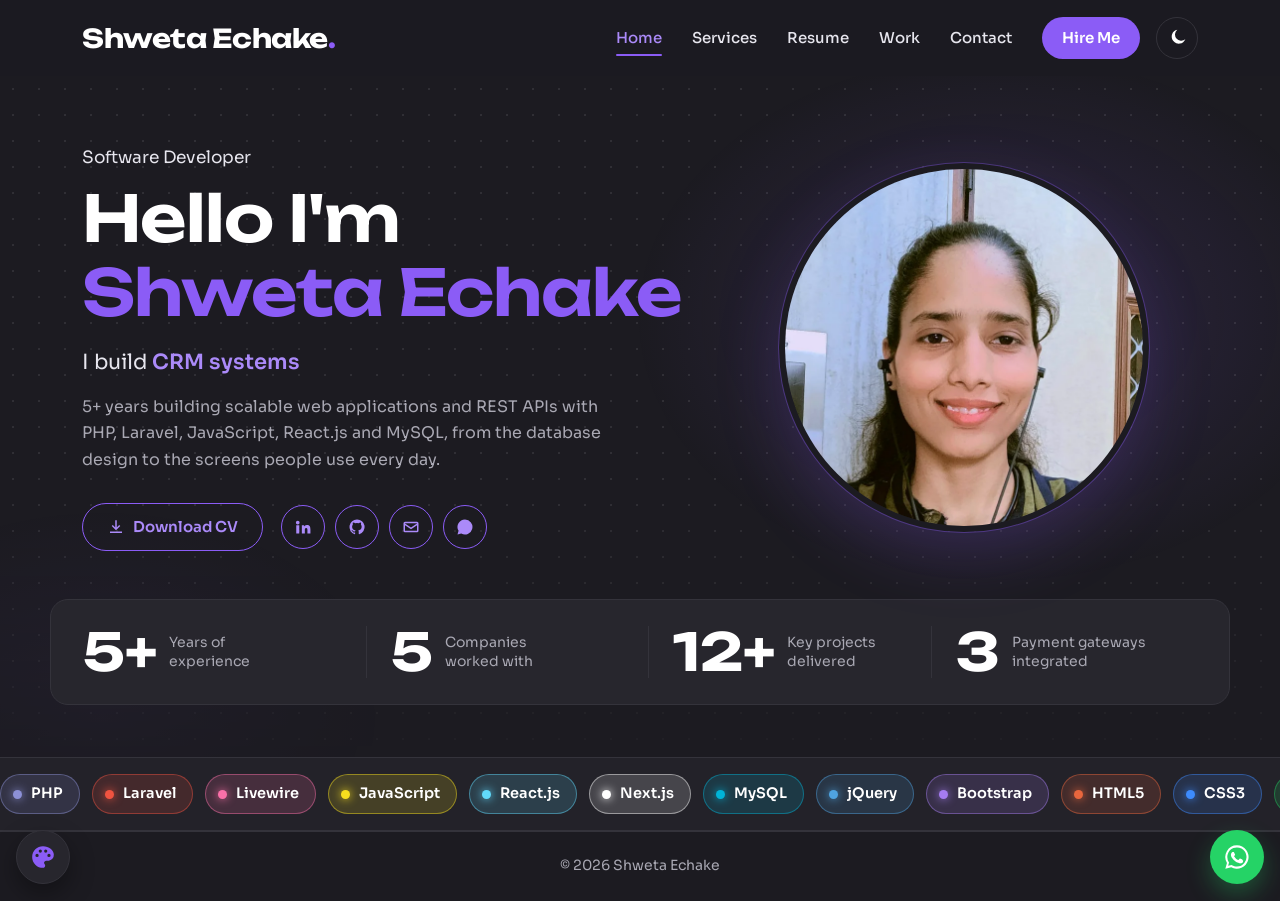
==== commit a8497066: "Home: numbers without the count-up, as before Co-Authored-By: Claude Opus 5.5 <noreply@anthropic.com" ====
--- a/index.html
+++ b/index.html
@@ -27,7 +27,7 @@
     <link rel="preconnect" href="https://fonts.googleapis.com">
     <link rel="preconnect" href="https://fonts.gstatic.com" crossorigin>
     <link href="https://fonts.googleapis.com/css2?family=Unbounded:wght@500;600;700&family=Sora:wght@300;400;500;600&display=swap" rel="stylesheet">
-    <link rel="stylesheet" href="styles.css?v=202610281732">
+    <link rel="stylesheet" href="styles.css?v=202610281728">
 </head>
 <body>
     <header class="site-header">
@@ -78,10 +78,10 @@
             </div>
 
             <ul class="wrap stats" aria-label="At a glance">
-                <li><b><span class="count" data-to="5">5</span>+</b><span>Years of <br>experience</span></li>
-                <li><b><span class="count" data-to="5">5</span></b><span>Companies <br>worked with</span></li>
-                <li><b><span class="count" data-to="12">12</span>+</b><span>Key projects <br>delivered</span></li>
-                <li><b><span class="count" data-to="3">3</span></b><span>Payment gateways <br>integrated</span></li>
+                <li><b>5+</b><span>Years of <br>experience</span></li>
+                <li><b>5</b><span>Companies <br>worked with</span></li>
+                <li><b>12+</b><span>Key projects <br>delivered</span></li>
+                <li><b>3</b><span>Payment gateways <br>integrated</span></li>
             </ul>
 
             <div class="marquee" aria-label="Technologies I work with">
@@ -483,6 +483,6 @@
         <svg viewBox="0 0 24 24" aria-hidden="true"><path d="M12 2a10 10 0 0 0-8.6 15.1L2 22l5-1.3A10 10 0 1 0 12 2Zm0 18.2c-1.5 0-3-.4-4.3-1.2l-.3-.2-3 .8.8-2.9-.2-.3A8.2 8.2 0 1 1 12 20.2Zm4.5-6.1c-.2-.1-1.5-.7-1.7-.8-.2-.1-.4-.1-.6.1l-.8 1c-.1.2-.3.2-.5.1a6.7 6.7 0 0 1-3.3-2.9c-.3-.4.2-.4.7-1.3.1-.2 0-.3 0-.4l-.8-1.8c-.2-.5-.4-.4-.6-.4h-.5a1 1 0 0 0-.7.3 3 3 0 0 0-.9 2.2c0 1.3.9 2.5 1.1 2.7.1.2 1.8 2.8 4.4 3.9 1.6.7 2.3.8 3.1.6.5-.1 1.5-.6 1.7-1.2.2-.6.2-1.1.2-1.2-.1-.1-.3-.2-.5-.3Z"/></svg>
     </a>
 
-    <script src="script.js?v=202610281732"></script>
+    <script src="script.js?v=202610281728"></script>
 </body>
 </html>
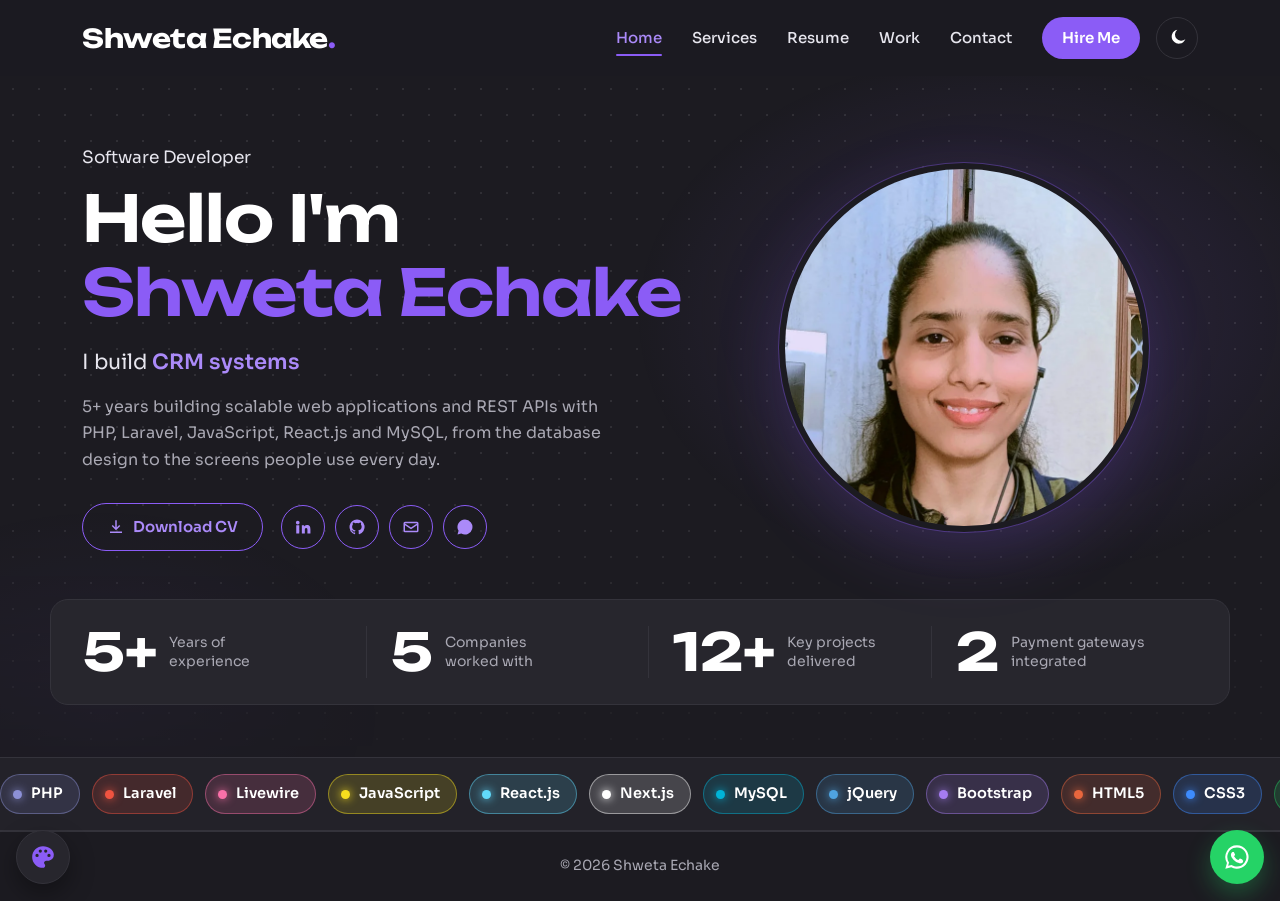
==== commit 46e441aa: "JSGA payments: PayPal and Zelle (not Square or Razorpay); 2 payment gateways; resume to match Co-Aut" ====
--- a/index.html
+++ b/index.html
@@ -27,7 +27,7 @@
     <link rel="preconnect" href="https://fonts.googleapis.com">
     <link rel="preconnect" href="https://fonts.gstatic.com" crossorigin>
     <link href="https://fonts.googleapis.com/css2?family=Unbounded:wght@500;600;700&family=Sora:wght@300;400;500;600&display=swap" rel="stylesheet">
-    <link rel="stylesheet" href="styles.css?v=202610281728">
+    <link rel="stylesheet" href="styles.css?v=202610281756">
 </head>
 <body>
     <header class="site-header">
@@ -81,7 +81,7 @@
                 <li><b>5+</b><span>Years of <br>experience</span></li>
                 <li><b>5</b><span>Companies <br>worked with</span></li>
                 <li><b>12+</b><span>Key projects <br>delivered</span></li>
-                <li><b>3</b><span>Payment gateways <br>integrated</span></li>
+                <li><b>2</b><span>Payment gateways <br>integrated</span></li>
             </ul>
 
             <div class="marquee" aria-label="Technologies I work with">
@@ -111,7 +111,7 @@
                     <a href="#contact" class="svc reveal-svc">
                         <div class="svc-top"><span class="svc-num">03</span><span class="svc-arrow"><svg viewBox="0 0 24 24" aria-hidden="true"><path d="M7 7h10v10h-2V10.4l-8.3 8.3-1.4-1.4L13.6 9H7V7Z"/></svg></span></div>
                         <h3>Payment gateway integration</h3>
-                        <p>Online payments, invoices and settlement, with experience integrating Square, PayPal and Razorpay.</p>
+                        <p>Online payments, invoices and settlement, with experience integrating PayPal and Zelle.</p>
                     </a>
                     <a href="#contact" class="svc reveal-svc">
                         <div class="svc-top"><span class="svc-num">04</span><span class="svc-arrow"><svg viewBox="0 0 24 24" aria-hidden="true"><path d="M7 7h10v10h-2V10.4l-8.3 8.3-1.4-1.4L13.6 9H7V7Z"/></svg></span></div>
@@ -323,7 +323,7 @@
                         <h3 class="sub-title">Practices</h3>
                         <ul class="prac-grid">
                             <li><span class="prac-ico"><svg viewBox="0 0 24 24" aria-hidden="true"><path d="M8.6 7.4 4 12l4.6 4.6L10 15.2 6.8 12 10 8.8 8.6 7.4Zm6.8 0L14 8.8l3.2 3.2-3.2 3.2 1.4 1.4L20 12l-4.6-4.6Z"/></svg></span><div><b>REST API development</b><small>JSGA · Varpe</small></div></li>
-                            <li><span class="prac-ico"><svg viewBox="0 0 24 24" aria-hidden="true"><path d="M3 6a2 2 0 0 1 2-2h14a2 2 0 0 1 2 2v12a2 2 0 0 1-2 2H5a2 2 0 0 1-2-2V6Zm2 0v2h14V6H5Zm0 5v7h14v-7H5Zm2 3h5v2H7v-2Z"/></svg></span><div><b>Payment gateway integration</b><small>Square · PayPal · Razorpay on JSGA</small></div></li>
+                            <li><span class="prac-ico"><svg viewBox="0 0 24 24" aria-hidden="true"><path d="M3 6a2 2 0 0 1 2-2h14a2 2 0 0 1 2 2v12a2 2 0 0 1-2 2H5a2 2 0 0 1-2-2V6Zm2 0v2h14V6H5Zm0 5v7h14v-7H5Zm2 3h5v2H7v-2Z"/></svg></span><div><b>Payment gateway integration</b><small>PayPal · Zelle on JSGA</small></div></li>
                             <li><span class="prac-ico"><svg viewBox="0 0 24 24" aria-hidden="true"><path d="M12 2a5 5 0 0 1 5 5v3h1a2 2 0 0 1 2 2v8a2 2 0 0 1-2 2H6a2 2 0 0 1-2-2v-8a2 2 0 0 1 2-2h1V7a5 5 0 0 1 5-5Zm0 2a3 3 0 0 0-3 3v3h6V7a3 3 0 0 0-3-3Zm0 9a2 2 0 0 0-1 3.7V18h2v-1.3A2 2 0 0 0 12 13Z"/></svg></span><div><b>Role-based access (RBAC)</b><small>JSGA · Inspection · Varpe</small></div></li>
                             <li><span class="prac-ico"><svg viewBox="0 0 24 24" aria-hidden="true"><path d="M10.6 13.4a1 1 0 0 1 0-1.4l3-3a1 1 0 1 1 1.4 1.4l-3 3a1 1 0 0 1-1.4 0ZM8.5 18.5a3.5 3.5 0 0 1-2.5-6l2-2 1.4 1.4-2 2a1.5 1.5 0 1 0 2.2 2.2l2-2 1.4 1.4-2 2a3.5 3.5 0 0 1-2.5 1Zm7.1-5.3-1.4-1.4 2-2a1.5 1.5 0 1 0-2.2-2.2l-2 2-1.4-1.4 2-2a3.5 3.5 0 1 1 5 5l-2 2Z"/></svg></span><div><b>Front-end &amp; back-end integration</b><small>Fintoo CRM · Varpe</small></div></li>
                             <li><span class="prac-ico"><svg viewBox="0 0 24 24" aria-hidden="true"><path d="M12 4a8 8 0 0 1 7.7 5.9l1.8-1.1.9 1.6-4.3 2.6-2.6-4.3 1.7-1 .7 1.1A6 6 0 0 0 6.3 10H4.2A8 8 0 0 1 12 4Zm-7.4 8.1 4.3-2.6 2.6 4.3-1.7 1-.7-1.1a6 6 0 0 0 11.6-.7h2.1a8 8 0 0 1-15.5 1.9l-1.8 1.1-.9-1.6Z"/></svg></span><div><b>Agile / Scrum</b><small>Working with cross-functional teams</small></div></li>
@@ -360,8 +360,8 @@
                             <p class="slide-num">01</p>
                             <h2>JSGA – Jain Society of Greater Atlanta</h2>
                             <p class="built">Community platform · USA · Built at Datagrid Solutions</p>
-                            <p>Laravel platform for a US-based Jain community organization covering membership renewals, donations, proforma invoicing and community services, with online payments through Square, PayPal and Razorpay.</p>
-                            <ul class="tags"><li>Laravel 11</li><li>MySQL</li><li>Square</li><li>PayPal</li><li>Razorpay</li><li>RBAC</li></ul>
+                            <p>Laravel platform for a US-based Jain community organization covering membership renewals, donations, proforma invoicing and community services, with online payments through PayPal and Zelle.</p>
+                            <ul class="tags"><li>Laravel 11</li><li>MySQL</li><li>PayPal</li><li>Zelle</li><li>RBAC</li></ul>
                             <div class="slide-links"><a href="jsga.html" class="round-link" aria-label="Open the JSGA case study"><svg viewBox="0 0 24 24" aria-hidden="true"><path d="M7 7h10v10h-2V10.4l-8.3 8.3-1.4-1.4L13.6 9H7V7Z"/></svg></a><a href="jsga.html" class="text-link">Case study</a><a href="https://jsgatemple.unifyams.ai/" class="text-link live-link" target="_blank" rel="noopener">Live site <span aria-hidden="true">↗</span></a></div>
                         </div>
                         <figure class="slide-media"><img src="images/jsga-laptop.jpg" width="1440" height="900" loading="lazy" alt="JSGA home page: 'A Place of Peace, Practice &amp; Community' with a photo of the temple"></figure>
@@ -483,6 +483,6 @@
         <svg viewBox="0 0 24 24" aria-hidden="true"><path d="M12 2a10 10 0 0 0-8.6 15.1L2 22l5-1.3A10 10 0 1 0 12 2Zm0 18.2c-1.5 0-3-.4-4.3-1.2l-.3-.2-3 .8.8-2.9-.2-.3A8.2 8.2 0 1 1 12 20.2Zm4.5-6.1c-.2-.1-1.5-.7-1.7-.8-.2-.1-.4-.1-.6.1l-.8 1c-.1.2-.3.2-.5.1a6.7 6.7 0 0 1-3.3-2.9c-.3-.4.2-.4.7-1.3.1-.2 0-.3 0-.4l-.8-1.8c-.2-.5-.4-.4-.6-.4h-.5a1 1 0 0 0-.7.3 3 3 0 0 0-.9 2.2c0 1.3.9 2.5 1.1 2.7.1.2 1.8 2.8 4.4 3.9 1.6.7 2.3.8 3.1.6.5-.1 1.5-.6 1.7-1.2.2-.6.2-1.1.2-1.2-.1-.1-.3-.2-.5-.3Z"/></svg>
     </a>
 
-    <script src="script.js?v=202610281728"></script>
+    <script src="script.js?v=202610281756"></script>
 </body>
 </html>
--- a/styles.css
+++ b/styles.css
@@ -541,3 +541,4 @@
     .stats span { max-width: 130px; font-size: 13.5px; }
     .stats b { font-size: 36px; }
 }
+@media (min-width: 900px) { .shots-laptop .shot-wide { grid-column: 1 / -1; max-width: 760px; justify-self: center; width: 100%; } }
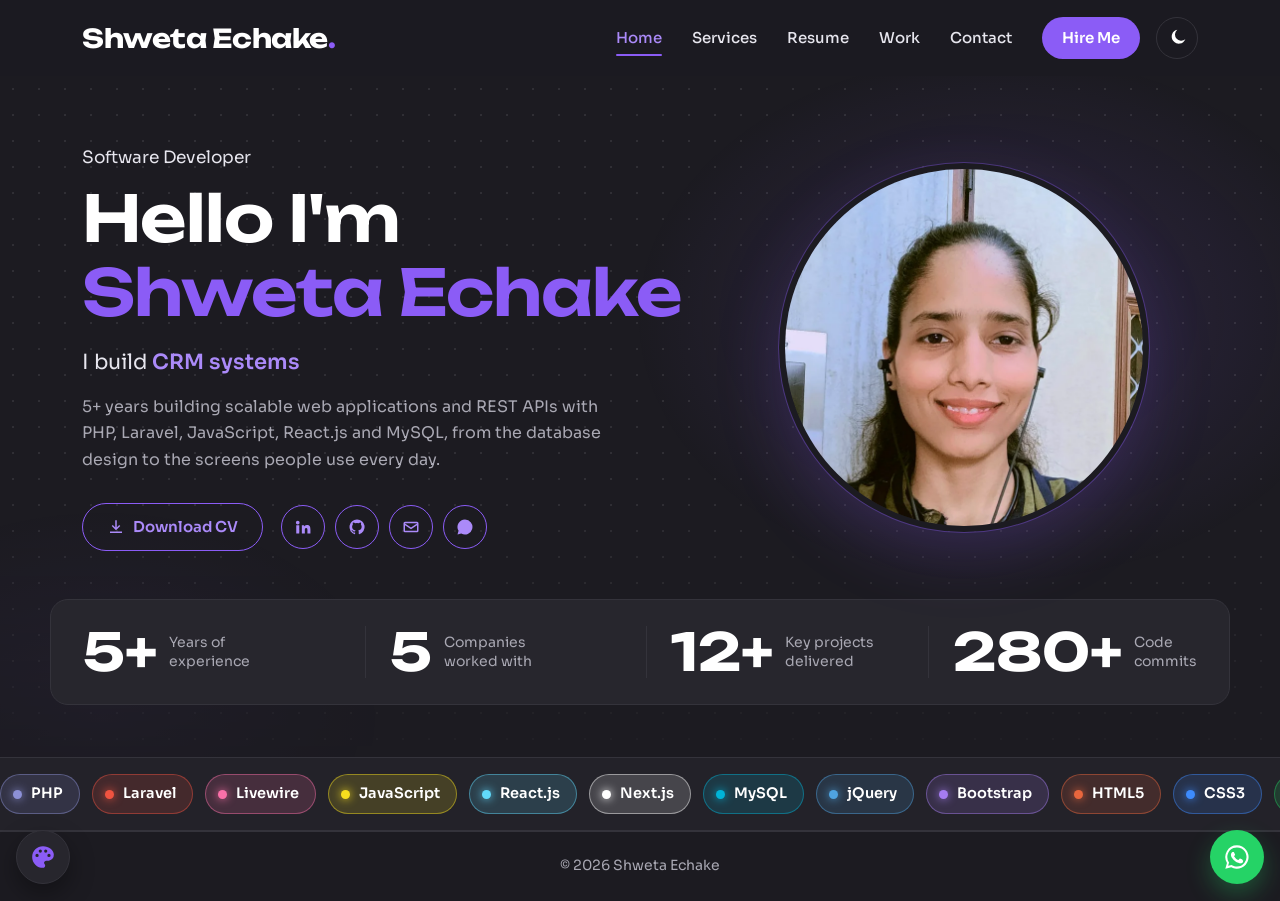
==== commit ca31dc89: "Home: 280+ code commits instead of payment gateways Co-Authored-By: Claude Opus 5.5 <noreply@anthrop" ====
--- a/index.html
+++ b/index.html
@@ -27,7 +27,7 @@
     <link rel="preconnect" href="https://fonts.googleapis.com">
     <link rel="preconnect" href="https://fonts.gstatic.com" crossorigin>
     <link href="https://fonts.googleapis.com/css2?family=Unbounded:wght@500;600;700&family=Sora:wght@300;400;500;600&display=swap" rel="stylesheet">
-    <link rel="stylesheet" href="styles.css?v=202610281756">
+    <link rel="stylesheet" href="styles.css?v=202610281801">
 </head>
 <body>
     <header class="site-header">
@@ -81,7 +81,7 @@
                 <li><b>5+</b><span>Years of <br>experience</span></li>
                 <li><b>5</b><span>Companies <br>worked with</span></li>
                 <li><b>12+</b><span>Key projects <br>delivered</span></li>
-                <li><b>2</b><span>Payment gateways <br>integrated</span></li>
+                <li><b>280+</b><span>Code <br>commits</span></li>
             </ul>
 
             <div class="marquee" aria-label="Technologies I work with">
@@ -483,6 +483,6 @@
         <svg viewBox="0 0 24 24" aria-hidden="true"><path d="M12 2a10 10 0 0 0-8.6 15.1L2 22l5-1.3A10 10 0 1 0 12 2Zm0 18.2c-1.5 0-3-.4-4.3-1.2l-.3-.2-3 .8.8-2.9-.2-.3A8.2 8.2 0 1 1 12 20.2Zm4.5-6.1c-.2-.1-1.5-.7-1.7-.8-.2-.1-.4-.1-.6.1l-.8 1c-.1.2-.3.2-.5.1a6.7 6.7 0 0 1-3.3-2.9c-.3-.4.2-.4.7-1.3.1-.2 0-.3 0-.4l-.8-1.8c-.2-.5-.4-.4-.6-.4h-.5a1 1 0 0 0-.7.3 3 3 0 0 0-.9 2.2c0 1.3.9 2.5 1.1 2.7.1.2 1.8 2.8 4.4 3.9 1.6.7 2.3.8 3.1.6.5-.1 1.5-.6 1.7-1.2.2-.6.2-1.1.2-1.2-.1-.1-.3-.2-.5-.3Z"/></svg>
     </a>
 
-    <script src="script.js?v=202610281756"></script>
+    <script src="script.js?v=202610281801"></script>
 </body>
 </html>
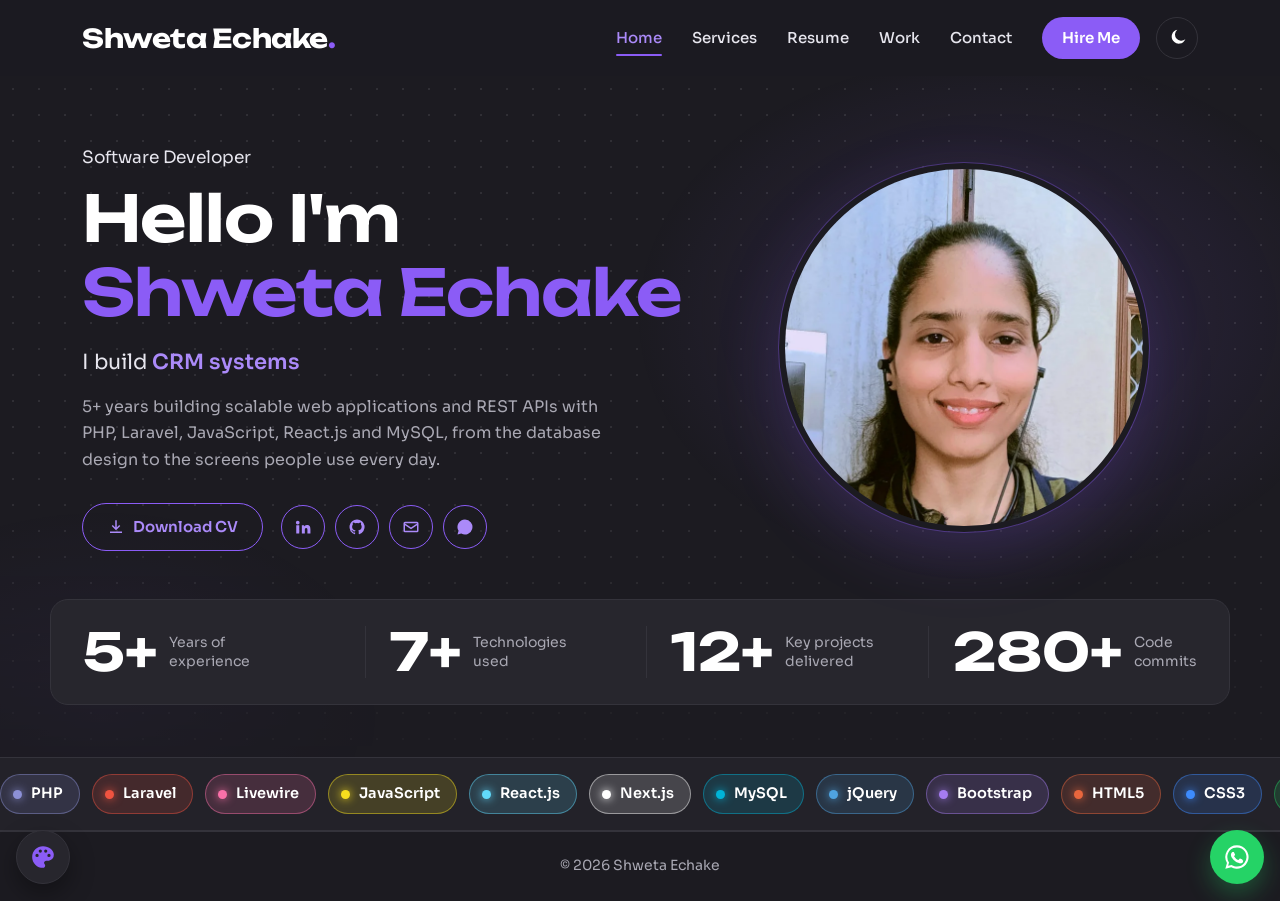
==== commit fc0d868d: "Home: 7+ technologies instead of companies Co-Authored-By: Claude Opus 5.5 <noreply@anthropic.com>" ====
--- a/index.html
+++ b/index.html
@@ -27,7 +27,7 @@
     <link rel="preconnect" href="https://fonts.googleapis.com">
     <link rel="preconnect" href="https://fonts.gstatic.com" crossorigin>
     <link href="https://fonts.googleapis.com/css2?family=Unbounded:wght@500;600;700&family=Sora:wght@300;400;500;600&display=swap" rel="stylesheet">
-    <link rel="stylesheet" href="styles.css?v=202610281801">
+    <link rel="stylesheet" href="styles.css?v=202610281806">
 </head>
 <body>
     <header class="site-header">
@@ -79,7 +79,7 @@
 
             <ul class="wrap stats" aria-label="At a glance">
                 <li><b>5+</b><span>Years of <br>experience</span></li>
-                <li><b>5</b><span>Companies <br>worked with</span></li>
+                <li><b>7+</b><span>Technologies <br>used</span></li>
                 <li><b>12+</b><span>Key projects <br>delivered</span></li>
                 <li><b>280+</b><span>Code <br>commits</span></li>
             </ul>
@@ -483,6 +483,6 @@
         <svg viewBox="0 0 24 24" aria-hidden="true"><path d="M12 2a10 10 0 0 0-8.6 15.1L2 22l5-1.3A10 10 0 1 0 12 2Zm0 18.2c-1.5 0-3-.4-4.3-1.2l-.3-.2-3 .8.8-2.9-.2-.3A8.2 8.2 0 1 1 12 20.2Zm4.5-6.1c-.2-.1-1.5-.7-1.7-.8-.2-.1-.4-.1-.6.1l-.8 1c-.1.2-.3.2-.5.1a6.7 6.7 0 0 1-3.3-2.9c-.3-.4.2-.4.7-1.3.1-.2 0-.3 0-.4l-.8-1.8c-.2-.5-.4-.4-.6-.4h-.5a1 1 0 0 0-.7.3 3 3 0 0 0-.9 2.2c0 1.3.9 2.5 1.1 2.7.1.2 1.8 2.8 4.4 3.9 1.6.7 2.3.8 3.1.6.5-.1 1.5-.6 1.7-1.2.2-.6.2-1.1.2-1.2-.1-.1-.3-.2-.5-.3Z"/></svg>
     </a>
 
-    <script src="script.js?v=202610281801"></script>
+    <script src="script.js?v=202610281806"></script>
 </body>
 </html>
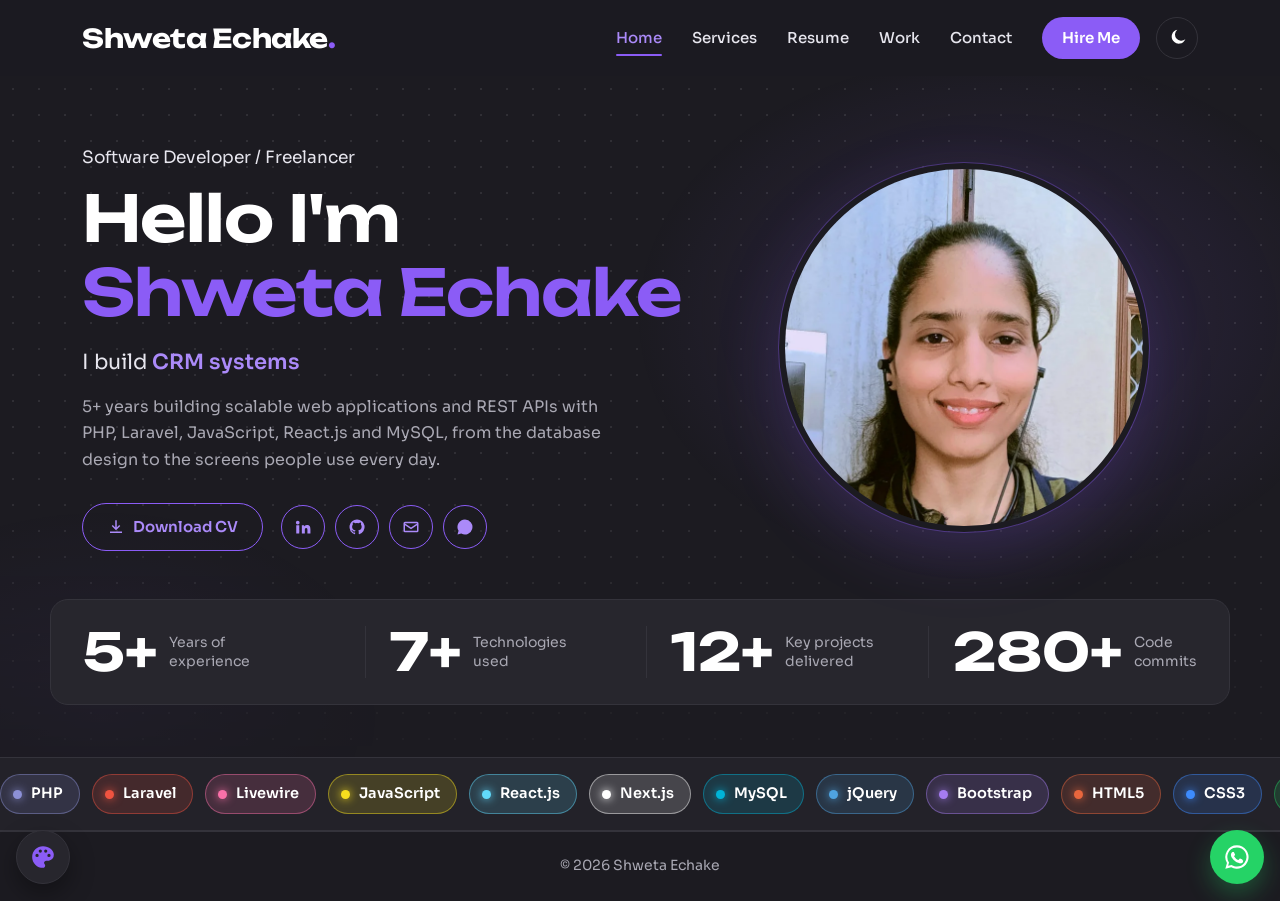
==== commit c61fced5: "Home: Software Developer / Freelancer Co-Authored-By: Claude Opus 5.5 <noreply@anthropic.com>" ====
--- a/index.html
+++ b/index.html
@@ -52,7 +52,7 @@
         <section id="home" class="tab hero" data-tab="home">
             <div class="wrap hero-grid">
                 <div class="hero-copy">
-                    <p class="hero-role">Software Developer</p>
+                    <p class="hero-role">Software Developer / Freelancer</p>
                     <h1>Hello I'm<br><span>Shweta Echake</span></h1>
                     <p class="hero-line">I build <span class="rotator" aria-live="polite"><span class="rotator-word">CRM systems</span></span></p>
                     <p class="lead">5+ years building scalable web applications and REST APIs with PHP, Laravel, JavaScript, React.js and MySQL, from the database design to the screens people use every day.</p>
